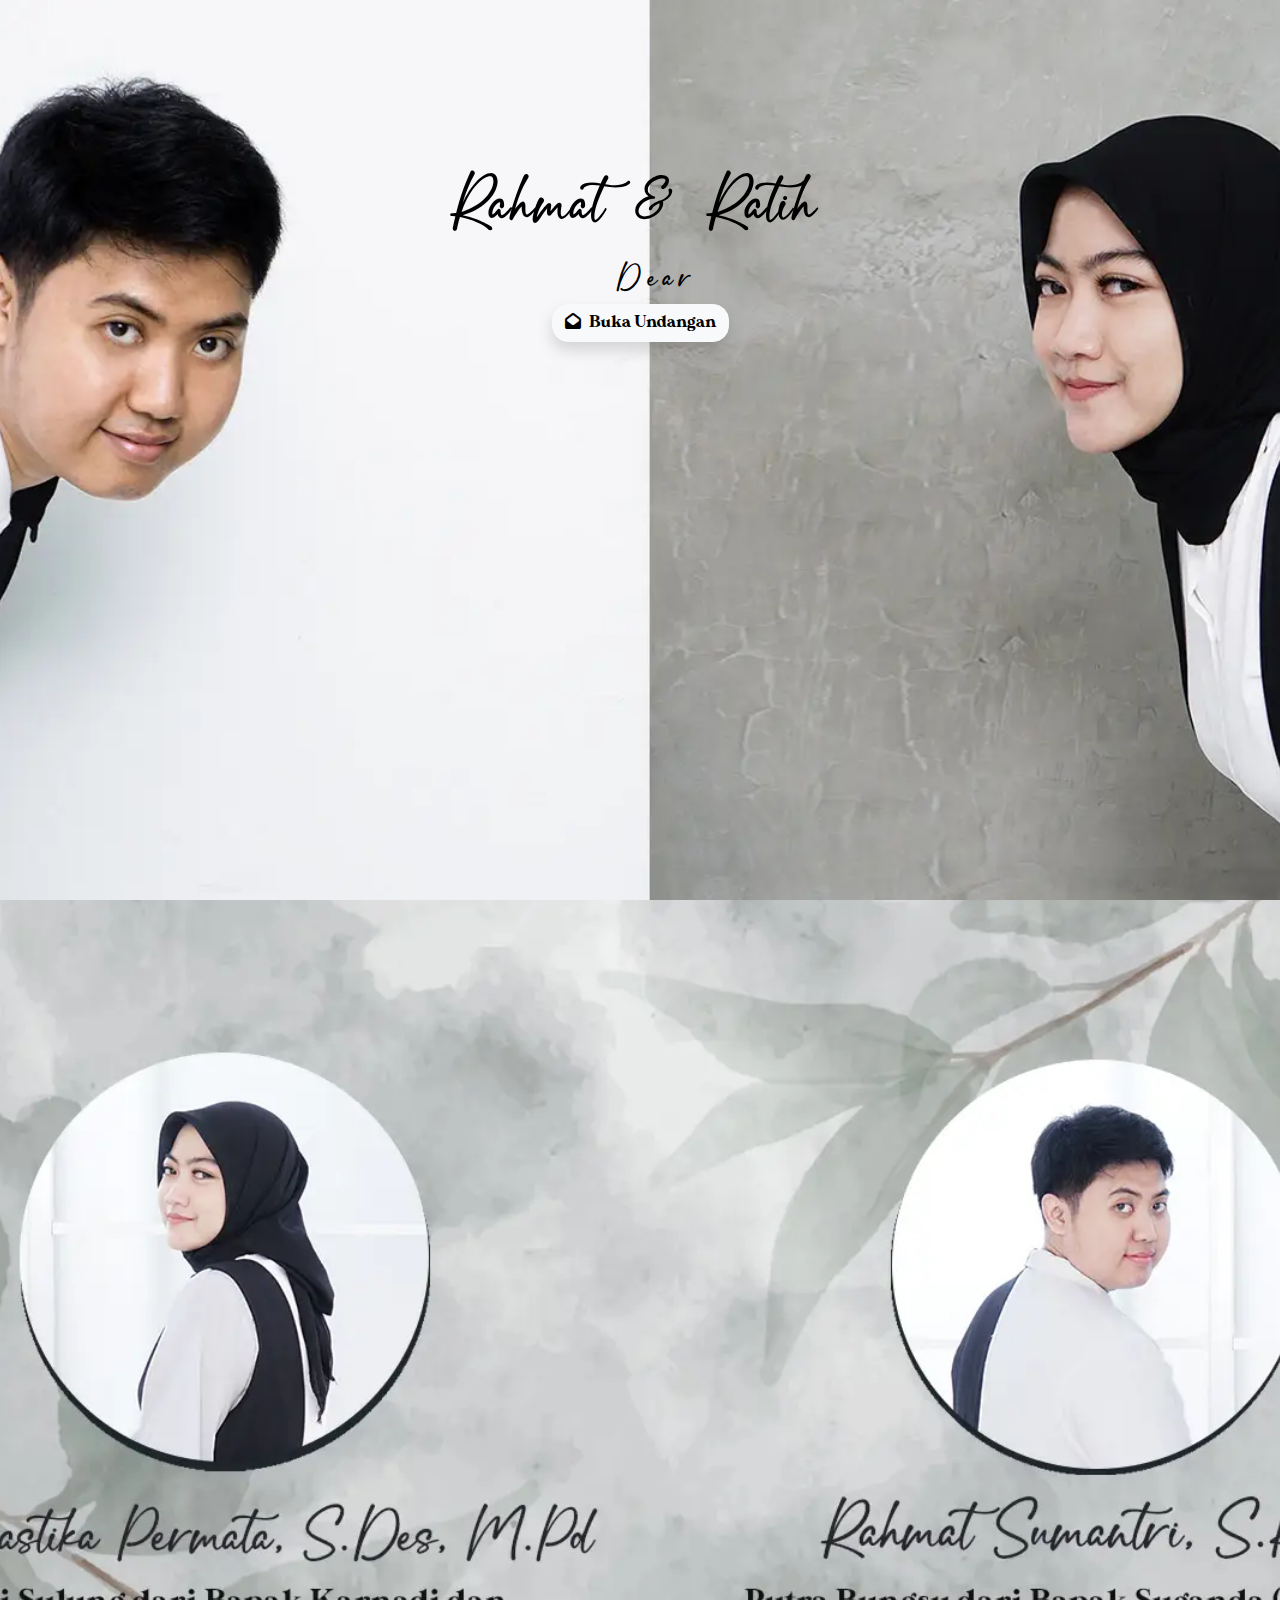
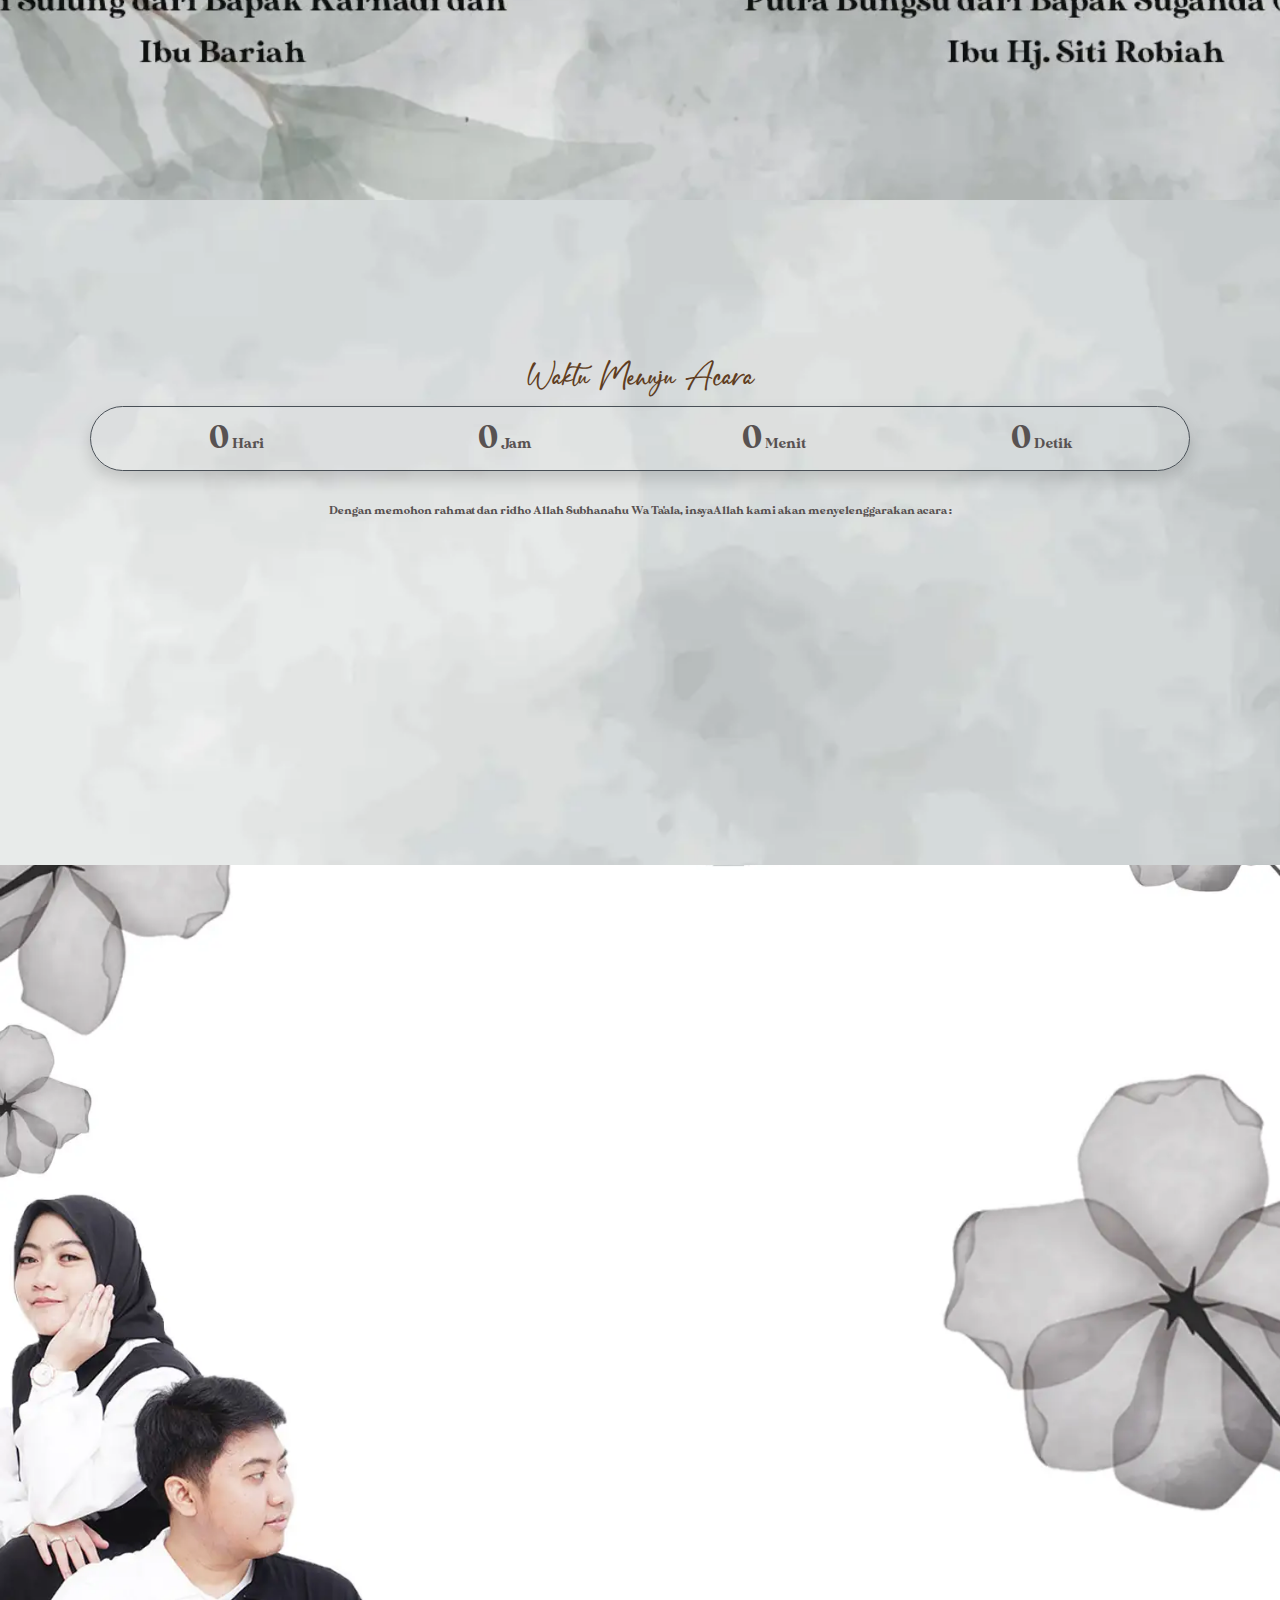
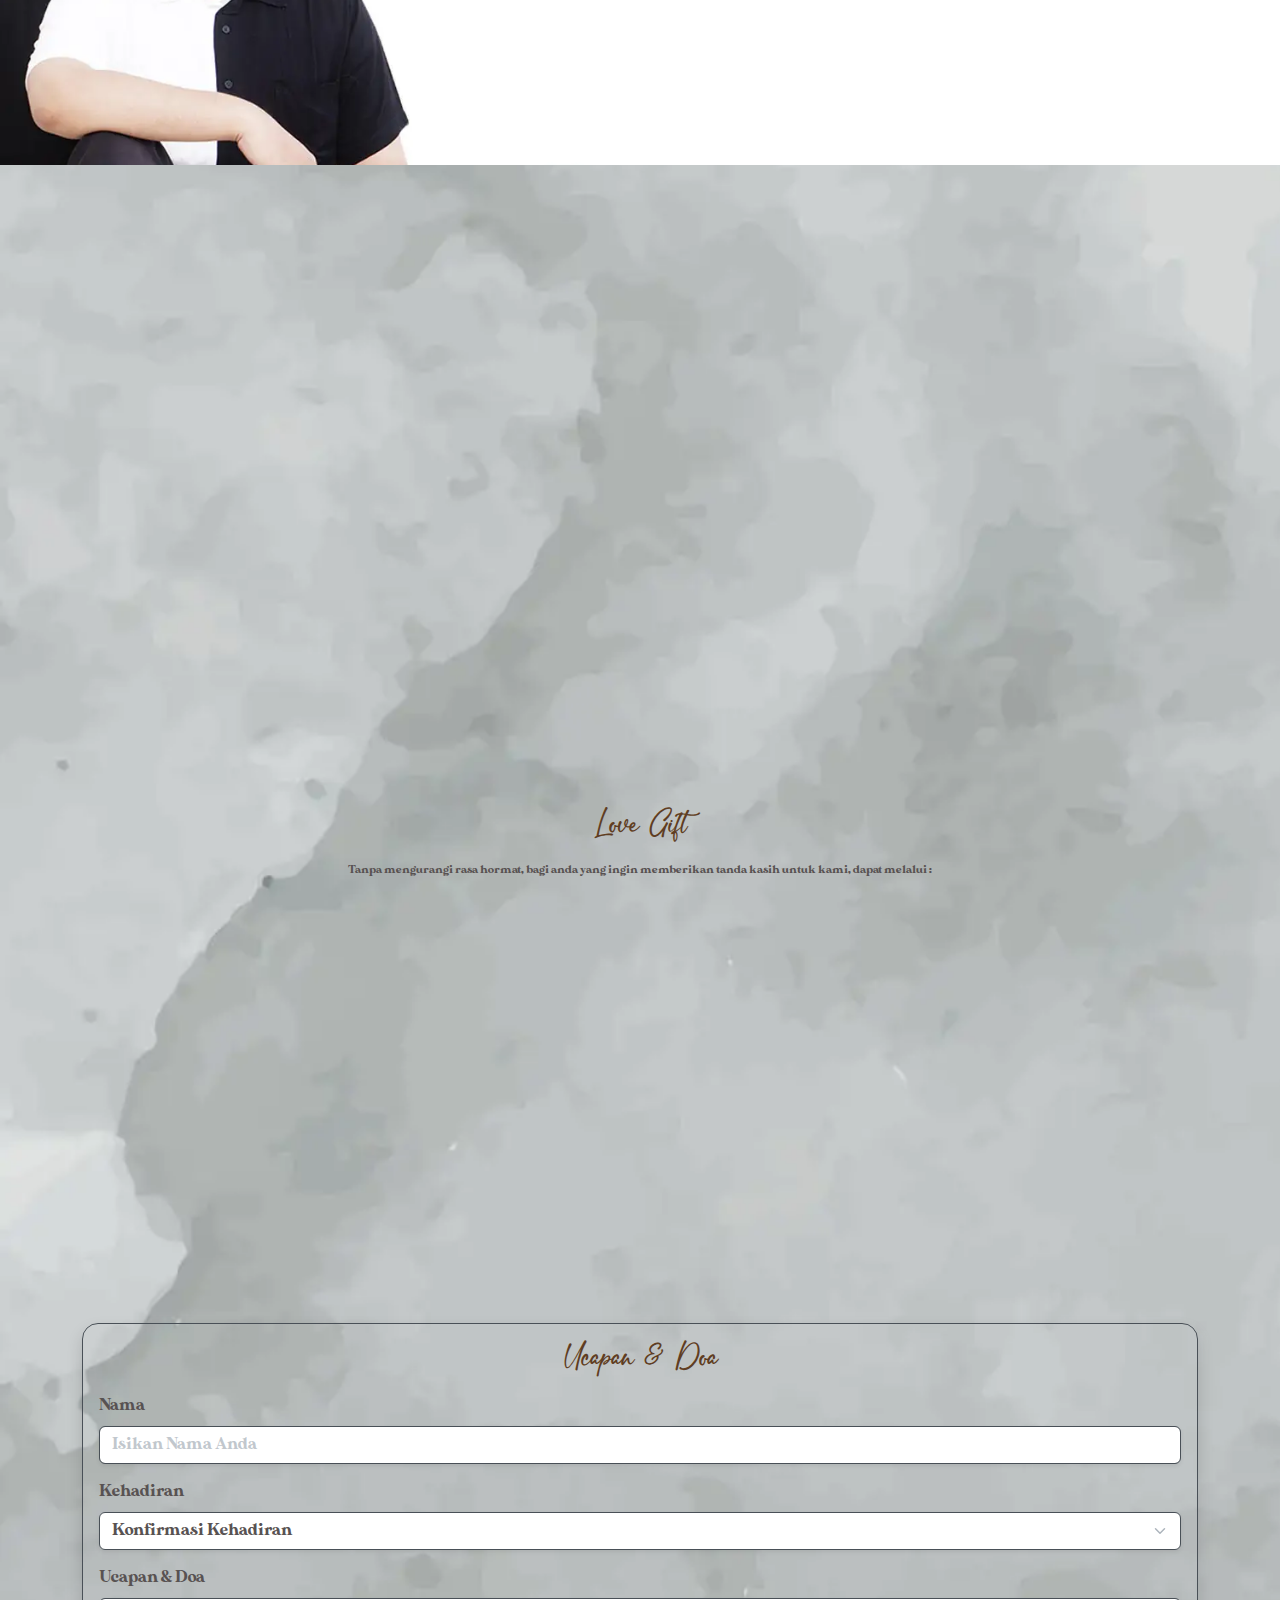
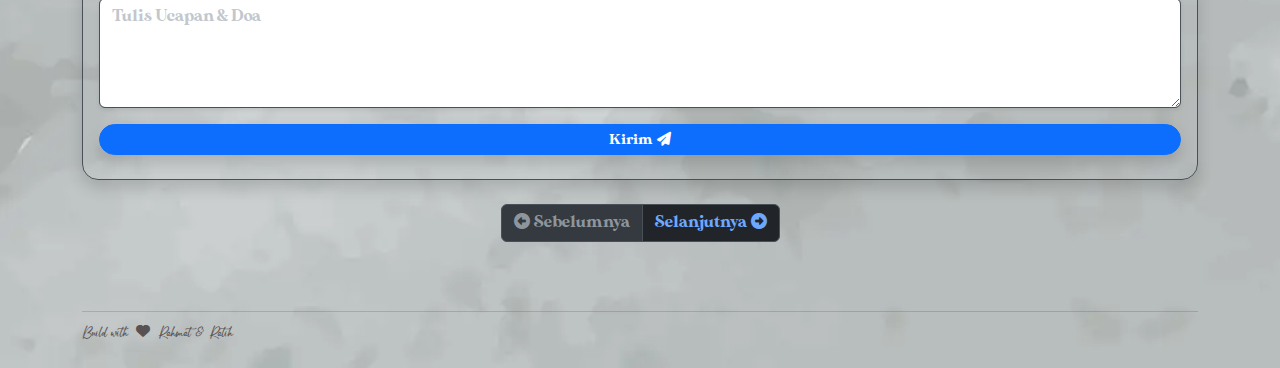
==== index.html @ 0ca4de53 "update" ====
<!doctype html>
<html lang="en" data-bs-theme="dark">

<head>
    <meta charset="utf-8">
    <meta name="viewport" content="width=device-width, initial-scale=1">
    <title>The Weeding Of Rahmat & Ratih</title>
    <meta name="title" content="The Weeding Of Rahmat & Ratih">
    <meta name="description" content="The Weeding Of Rahmat & Ratih">
    <link rel="icon" type="image/webp" sizes="32x32" href="favicon.ico">
    <link rel="preconnect" href="https://api.rahmatsumantri.my.id/" crossorigin="anonymous">
    <link rel="stylesheet" href="css/normalize.min.css">
    <link rel="stylesheet" href="css/bootstrap.min.css">
    <link rel="stylesheet" href="fontawesome/css/all.min.css">
    <link rel="stylesheet" href="css/aos.min.css">
    <link rel="stylesheet" href="css/app.css">
    <link rel="stylesheet" href="css/custom.min.css">
</head>

<body data-email="rahmat@mail.com" data-password="12345678" data-url="https://api.rahmatsumantri.my.id">
    <nav class="navbar navbar-dark bg-dark navbar-expand fixed-bottom rounded-top-4 p-0" id="navbar-example2">
        <ul class="navbar-nav nav-justified w-100 align-items-center">
            <li class="nav-item">
                <a class="nav-link" href="#home">
                    <i class="fas fa-home"></i>
                    <span class="d-block" style="font-size: 0.7rem;">Home</span>
                </a>
            </li>
            <li class="nav-item">
                <a class="nav-link" href="#mempelai">
                    <i class="fa-solid fa-user-group"></i>
                    <span class="d-block" style="font-size: 0.7rem;">Mempelai</span>
                </a>
            </li>
            <li class="nav-item">
                <a class="nav-link" href="#tanggal">
                    <i class="fa-solid fa-calendar-check"></i>
                    <span class="d-block" style="font-size: 0.7rem;">Tanggal</span>
                </a>
            </li>
            <li class="nav-item">
                <a class="nav-link" href="#galeri">
                    <i class="fa-solid fa-images"></i>
                    <span class="d-block" style="font-size: 0.7rem;">Galeri</span>
                </a>
            </li>
            <li class="nav-item">
                <a class="nav-link" href="#ucapan">
                    <i class="fa-solid fa-comments"></i>
                    <span class="d-block" style="font-size: 0.7rem;">Ucapan</span>
                </a>
            </li>
        </ul>
    </nav>

    <main class="scrollspy-example text-light" data-bs-spy="scroll" data-bs-target="#navbar-example2"
        data-bs-root-margin="0px 0px -40%" data-bs-smooth-scroll="true" tabindex="0" style="overflow-x: hidden;">

        <section class="img-bg d-mobile" id="home">
            <div class="text-end pt-4 pe-2">
                <p style="
                    font-size: .7rem;
                    color: #585252;" data-aos="fade-left" data-aos-duration="500">
                    Dengan hati yang berbahagia, kami mengundang anda<br>
                    untuk menghadiri perayaan cinta
                </p>
            </div>
            <div class="text-end pe-4 pt-3">
                <div class="text-home" data-aos="fade-left" data-aos-duration="1000">
                    Rahmat </div>
                <div class="text-home" style="color: #585252;" data-aos="fade-left" data-aos-duration="1500">
                    & </div>
                <div class="text-home" data-aos="fade-left" data-aos-duration="2000">
                    Ratih </div>
                <div style="
                font-size: 1em; 
                color: #585252; 
                margin-top: .7em;
                letter-spacing: .5em;
                font-weight: bold;" data-aos="fade-left" data-aos-duration="2500">
                    01.07.23 </div>

            </div>
        </section>

        <section class="img-bg d-web" id="home">
            <div class="text-start pt-5 ps-2">
                <p style="
                    font-size: 1em;
                    color: #585252;" data-aos="fade-right" data-aos-duration="500">
                    Dengan hati yang berbahagia, kami mengundang anda<br>
                    untuk menghadiri perayaan cinta
                </p>
            </div>
            <div class="text-start pt-5 ps-4">
                <div class="text-home" data-aos="fade-right" data-aos-duration="1000">
                    Rahmat </div>
                <div class="text-home" style="color: #585252;" data-aos="fade-right" data-aos-duration="1500">
                    & </div>
                <div class="text-home" data-aos="fade-right" data-aos-duration="2000">
                    Ratih </div>
                <div style="
                font-size: 2em; 
                color: #585252; 
                margin-top: .7em;
                letter-spacing: .5em;
                font-weight: bold;" data-aos="fade-right" data-aos-duration="2500">
                    01.07.23 </div>

            </div>
        </section>

        <section class="d-mobile img-bg" id="mempelai">
            <div class="text-center">
                <p style="
                    font-size: .7rem;
                    color: black;
                    text-align: center;
                    margin-bottom: 5em;" data-aos="fade-down" data-aos-duration="1000">
                    Tanpa mengurangi rasa hormat. Kami mengundang <br>
                    Bapak/Ibu/Saudara/i serta kerabat sekalian untuk <br>
                    menghadiri acara pernikahan kami;
                </p>

                <p data-aos="fade-right" data-aos-duration="1000">
                    <img src="assets/images/ratih.webp" class="img-mempelai"> <br>
                    <span class="text-mempelai" data-aos="fade-down" data-aos-duration="1000">
                        Ratih Swastika Permata, S.Des, M.Pd</span> <br>
                    <span style="
                font-size: .7rem;
                color: black;">Putri Sulung dari Bapak Karnadi dan Ibu Bariah</span>
                </p>
                <p data-aos="fade-left" data-aos-duration="2000">
                    <img src="assets/images/rahmat.webp" class="img-mempelai"> <br>
                    <span class="text-mempelai" data-aos="fade-down" data-aos-duration="1000">
                        Rahmat Sumantri, S.Kom</span> <br>
                    <span style="
                font-size: .7rem;
                color: black;">Putra Bungsu dari Bapak Suganda (Alm) dan Ibu Siti Robiah</span>
                </p>
        </section>

        <section class="d-web img-bg" id="mempelai"></section>

        <div class="container">
            <div class="text-center text-arrum py-4">
                <p data-aos="fade-up" data-aos-duration="1500">
                    Dan di antara tanda-tanda (kebesaran)-Nya ialah Dia menciptakan pasangan-pasangan untukmu dari
                    jenismu sendiri, agar kamu cenderung dan merasa tenteram kepadanya, dan Dia menjadikan di antaramu
                    rasa kasih dan sayang. Sungguh, pada yang demikian itu benar-benar terdapat tanda-tanda
                    (kebesaran Allah) bagi kaum yang berpikir.
                </p>
                <span class="mb-0" data-aos="fade-up"><strong>QS. Ar-Rum Ayat 21</strong></span>
            </div>
        </div>

        <section id="tanggal">
            <div class="container">
                <div class="text-center">
                    <h1 style="font-size: 2em; font-family:'SweetRomance'; color: #5f3d22;">Waktu Menuju Acara</h1>
                    <div class="border rounded-pill shadow py-2 px-4 mx-2 mb-4">
                        <div class="row justify-content-center" data-waktu="2023-07-01 00:00:00" id="tampilan-waktu">
                            <div class="col-3 p-1">
                                <h2 class="d-inline m-0 p-0" id="hari">0</h2><small
                                    class="ms-1 me-0 my-0 p-0 d-inline">Hari</small>
                            </div>
                            <div class="col-3 p-1">
                                <h2 class="d-inline m-0 p-0" id="jam">0</h2><small
                                    class="ms-1 me-0 my-0 p-0 d-inline">Jam</small>
                            </div>
                            <div class="col-3 p-1">
                                <h2 class="d-inline m-0 p-0" id="menit">0</h2><small
                                    class="ms-1 me-0 my-0 p-0 d-inline">Menit</small>
                            </div>
                            <div class="col-3 p-1">
                                <h2 class="d-inline m-0 p-0" id="detik">0</h2><small
                                    class="ms-1 me-0 my-0 p-0 d-inline">Detik</small>
                            </div>
                        </div>
                    </div>

                    <p style="font-size: .7em;" class="mt-4 py-2">
                        Dengan memohon rahmat dan ridho Allah Subhanahu Wa Ta'ala, insyaAllah kami akan menyelenggarakan
                        acara :
                    </p>

                    <div class="overflow-x-hidden">
                        <div class="py-2" data-aos="fade-left" data-aos-duration="1500">
                            <h1 style="font-size: 2em; font-family:'SweetRomance'; color: #5f3d22;">Akad</h1>
                            <p>Pukul 09.00 WIB - Selesai</p>
                        </div>

                        <div class="py-2" data-aos="fade-right" data-aos-duration="1500">
                            <h1 style="font-size: 2em; font-family:'SweetRomance'; color: #5f3d22;">Resepsi</h1>
                            <p>Pukul 11.00 WIB - Selesai</p>
                        </div>
                    </div>

                    <div class="py-2" data-aos="fade-up" data-aos-duration="1500">
                        <a href="https://goo.gl/maps/52Y4V2k4xt5g5USMA" target="_blank"
                            class="btn btn-outline-dark btn-sm rounded-pill shadow-sm mb-2 px-3"
                            style="color: #585252;">
                            <i class="fa-solid fa-map-location-dot me-2"></i>Lihat Google Maps
                        </a>
                        <p class="mb-0 mt-1 mx-1 pb-4" style="font-size: 0.7em;">
                            <strong> SDN LOJI 2 KOTA BOGOR </strong> <br>
                            Belakang komplek IPB, Jl. Meranti No.137, RT.04/RW.08, Loji, Kec. Bogor Barat, Jawa Barat
                            16117
                        </p>
                    </div>
                </div>
            </div>
        </section>

        <section class="d-web img-bg" id="love-story">
            <div class="text-center pt-2">
                <p data-aos="fade-up" data-aos-duration="500" style="font-family: 'SweetRomance';
                color: #5f3d22;
                font-size: 2em;">
                    Love Story
                </p>
            </div>
            <div class="text-center pt-2">
                <p data-aos="fade-up" data-aos-duration="500" style="
                color: black;
                font-size: 1em;
                text-decoration: underline;
                margin-bottom: 0px;">
                    AWAL BERTEMU - AKHIR 2020
                </p>
                <p data-aos="fade-up" data-aos-duration="500" style="
                color: #585252;
                font-size: 1em;
                margin-bottom: 0px;">
                    Dipertemukan pada project yang sama, <br> membawa kami saling mengenal satu sama lain
                </p>
                <img src="assets/images/panah-cinta.webp" width="50px" data-aos="fade-up" data-aos-duration="750">
            </div>
            <div class="text-center pt-2">
                <p data-aos="fade-up" data-aos-duration="1000" style="
                color: black;
                font-size: 1em;
                text-decoration: underline;
                margin-bottom: 0px;">
                    LAMARAN - MARET 2023
                </p>
                <p data-aos="fade-up" data-aos-duration="1000" style="
                color: #585252;
                font-size: 1em;
                margin-bottom: 0px;">
                Rahmat menyatakan keseriusan <br> dan meminta restu kepada kedua <br> orang tua ratih
                </p>
                <img src="assets/images/panah-cinta.webp" width="50px" data-aos="fade-up" data-aos-duration="1250">
            </div>
            <div class="text-center pt-3">
                <p data-aos="fade-up" data-aos-duration="1500" style="
                color: black;
                font-size: 1em;
                text-decoration: underline;
                margin-bottom: 0px;">
                    MENIKAH - JULI 2023
                </p>
                <p data-aos="fade-up" data-aos-duration="1500" style="
                color: #585252;
                font-size: 1em;
                margin-bottom: 0px;">
                    kami memantapkan hati untuk <br> berkomitmen dan memiliki tujuan <br> hidup bersama
                </p>
            </div>
        </section>

        <section class="d-mobile img-bg" id="love-story">
            <div class="text-center" style="margin-top: 5em;">
                <p data-aos="fade-up" data-aos-duration="500" style="font-family: 'SweetRomance';
                color: #5f3d22;
                font-size: 2em;">
                    Love Story
                </p>
            </div>
            <div class="text-center">
                <p data-aos="fade-up" data-aos-duration="500" style="
                color: black;
                font-size: .7em;
                text-decoration: underline;
                margin-bottom: .3em;">
                    AWAL BERTEMU - AKHIR 2020
                </p>
                <p data-aos="fade-up" data-aos-duration="500" style="
                color: #585252;
                font-size: .7em;
                margin-bottom: .3em;">
                    Dipertemukan pada project yang sama, <br> membawa kami saling mengenal satu sama lain
                </p>
                <img src="assets/images/panah-cinta.webp" width="25px" data-aos="fade-up" data-aos-duration="750">
            </div>
            <div class="text-center">
                <p data-aos="fade-up" data-aos-duration="1000" style="
                color: black;
                font-size: .7em;
                text-decoration: underline;
                margin-bottom: .3em;">
                    LAMARAN - MARET 2023
                </p>
                <p data-aos="fade-up" data-aos-duration="1000" style="
                color: #585252;
                font-size: .7em;
                margin-bottom: .3em;">
                Rahmat menyatakan keseriusan <br> dan meminta restu kepada kedua <br> orang tua ratih
                </p>
                <img src="assets/images/panah-cinta.webp" width="25px" data-aos="fade-up" data-aos-duration="1250">
            </div>
            <div class="text-center">
                <p data-aos="fade-up" data-aos-duration="1500" style="
                color: black;
                font-size: .7em;
                text-decoration: underline;
                margin-bottom: .3em;">
                    MENIKAH - JULI 2023
                </p>
                <p data-aos="fade-up" data-aos-duration="1500" style="
                color: #585252;
                font-size: .7em;
                margin-bottom: .3em;">
                    kami memantapkan hati untuk <br> berkomitmen dan memiliki tujuan <br> hidup bersama
                </p>
            </div>
        </section>

        <section id="galeri">
            <div class="container pb-2">
                <div class="card-body p-3">
                    <h1 class="text-center py-3" data-aos="fade-down" data-aos-duration="1500"
                        style="font-size: 2em; font-family: 'SweetRomance'; color: #5f3d22;">Galeri</h1>

                    <div id="carouselExampleIndicators" data-aos="fade-up" data-aos-duration="1500"
                        class="carousel slide img-galery" data-bs-ride="carousel"
                        style="margin-left: auto; margin-right: auto;">
                        <div class="carousel-indicators">
                            <button type="button" data-bs-target="#carouselExampleIndicators" data-bs-slide-to="0"
                                class="active" aria-current="true" aria-label="Slide 1"></button>
                            <button type="button" data-bs-target="#carouselExampleIndicators" data-bs-slide-to="1"
                                aria-label="Slide 2"></button>
                            <button type="button" data-bs-target="#carouselExampleIndicators" data-bs-slide-to="2"
                                aria-label="Slide 3"></button>
                        </div>

                        <div class="carousel-inner rounded-4">
                            <div class="carousel-item active">
                                <img src="assets/images/galeri/1.webp" class="d-block img-galery">
                            </div>
                            <div class="carousel-item">
                                <img src="assets/images/galeri/2.webp" class="d-block img-galery">
                            </div>
                            <div class="carousel-item">
                                <img src="assets/images/galeri/3.webp" class="d-block img-galery">
                            </div>
                        </div>

                        <button class="carousel-control-prev" type="button" data-bs-target="#carouselExampleIndicators"
                            data-bs-slide="prev">
                            <span class="carousel-control-prev-icon" aria-hidden="true"></span>
                            <span class="visually-hidden">Previous</span>
                        </button>
                        <button class="carousel-control-next" type="button" data-bs-target="#carouselExampleIndicators"
                            data-bs-slide="next">
                            <span class="carousel-control-next-icon" aria-hidden="true"></span>
                            <span class="visually-hidden">Next</span>
                        </button>

                    </div>
                </div>
            </div>
        </section>

        <div class="container">
            <div class="py-4">
                <div class="text-center">
                    <h1 class="font-estetik mt-0 mb-3"
                        style="font-size: 2em; font-family: 'SweetRomance' !important; color: #5f3d22 !important;">Love
                        Gift</h1>
                    <p class="mb-1" style="font-size: .7em; color: #585252;">
                        Tanpa mengurangi rasa hormat, bagi anda yang ingin memberikan tanda kasih untuk kami,
                        dapat melalui :
                    </p>

                    <div class="overflow-x-hidden">
                        <div class="row justify-content-center">
                            <div class="col-12 card-body p-3 m-3" style="max-width: 25rem;" data-aos="fade-down"
                                data-aos-duration="1500">
                                <img src="assets/images/qr.webp" class="img-fluid rounded" width="300" alt="qr">
                                <p class="card-text bg-white mt-4 rounded-4">
                                    <img src="assets/images/qr2.webp" class="img-fluid rounded" width="400" alt="bni">
                                </p>
                            </div>
                        </div>
                    </div>
                </div>
            </div>
        </div>

        <section id="ucapan">
            <div class="container">
                <div class="card-body border rounded-4 shadow p-3">
                    <h1 class="font-estetik text-center mb-3"
                        style="font-size: 2em; font-family: 'SweetRomance' !important; color: #5f3d22 !important;">
                        Ucapan & Doa</h1>
                    <input type="hidden" id="idbalasan">
                    <div class="mb-1" id="balasan"></div>
                    <div class="mb-3">
                        <label for="formnama" class="form-label">Nama</label>
                        <input type="text" class="form-control shadow-sm" id="formnama" placeholder="Isikan Nama Anda">
                    </div>
                    <div class="mb-3">
                        <label for="hadiran" class="form-label" id="labelhadir">Kehadiran</label>
                        <select class="form-select shadow-sm" aria-label="selectkehadiran" id="hadiran">
                            <option value="0" selected>Konfirmasi Kehadiran</option>
                            <option value="1">Hadir</option>
                            <option value="2">Berhalangan</option>
                        </select>
                    </div>
                    <div class="mb-3">
                        <label for="formpesan" class="form-label">Ucapan & Doa</label>
                        <textarea class="form-control shadow-sm" id="formpesan" rows="4"
                            placeholder="Tulis Ucapan & Doa"></textarea>
                    </div>
                    <div class="d-flex">
                        <button class="flex-fill btn btn-danger btn-sm rounded-4 shadow m-1" style="display: none;"
                            onclick="resetForm()" id="batal">
                            Batal<i class="fa-solid fa-xmark ms-1"></i>
                        </button>
                        <button class="flex-fill btn btn-primary btn-sm rounded-4 shadow m-1" style="display: none;"
                            onclick="kirimBalasan()" id="kirimbalasan">
                            Kirim<i class="fa-solid fa-paper-plane ms-1"></i>
                        </button>
                    </div>
                    <div class="d-grid mb-2">
                        <button class="btn btn-primary btn-sm rounded-4 shadow" onclick="kirim()" id="kirim">
                            Kirim<i class="fa-solid fa-paper-plane ms-1"></i>
                        </button>
                    </div>
                </div>

                <div class="rounded-4 mt-4 mb-2" style="color: #585252;">
                    <div id="daftarucapan"></div>
                </div>

                <nav class="d-flex justify-content-center" style="color: #585252;">
                    <ul class="pagination mb-0">
                        <li class="page-item disabled" id="previous">
                            <button class="page-link" onclick="pagination.previous(this)" aria-label="Previous">
                                <i class="fa-solid fa-circle-left me-1"></i>Sebelumnya
                            </button>
                        </li>
                        <li class="page-item" id="next">
                            <button class="page-link" onclick="pagination.next(this)" aria-label="Next">
                                Selanjutnya<i class="fa-solid fa-circle-right ms-1"></i>
                            </button>
                        </li>
                    </ul>
                </nav>
            </div>
        </section>

        <div id="penutup">
            <div class="container py-4" style="color: #585252;">
                <div class="text-center">
                    <p style="font-size: .7em;" class="pt-2 pb-1 px-2" data-aos="fade-up" data-aos-duration="1500">
                        Merupakan suatu kehormatan dan kebahagiaan bagi kami apabila, Bapak / Ibu / Saudara / i.
                        berkenan hadir untuk memberikan do'a restunya kami ucapkan terimakasih.
                    </p>

                    <hr class="mt-3 mb-2">
                    <div class="row align-items-center justify-content-between flex-column flex-sm-row">
                        <div class="col-auto">
                            <small style="color: #585252; font-family: 'SweetRomance';">
                                Build with <i class="fa-solid fa-heart mx-1"></i> Rahmat & Ratih
                            </small>
                        </div>
                    </div>
                </div>
            </div>
        </div>
    </main>

    <button type="button" id="tombol-musik" style="display: none;" class="btn btn-light btn-sm rounded-circle btn-music"
        onclick="play(this)" data-status="true" data-url="assets/music/sound.mp3">
        <i class="fa-solid fa-circle-pause"></i>
    </button>

    <div class="loading" id="loading"></div>

    <div class="modal fade" id="exampleModal" tabindex="-1" aria-hidden="true">
        <div class="modal-dialog modal-dialog-centered modal-fullscreen m-0">
            <div class="modal-content modal-cover p-0">
                <div style="height: 100vh !important;">
                    <div class="text-center" style="margin-top: 10em;">
                        <span class="text-cover">Rahmat</span>
                        <span class="text-cover px-4">&</span>
                        <span class="text-cover me-3">Ratih</span>
                    </div>
                    <div class="text-center">
                        <span class="text-dear">Dear</span>
                    </div>
                    <div class="text-center" style="margin-top: -1em;">
                        <div id="namatamu"></div>
                        <button type="button" class="btn btn-light shadow rounded-4 mt-3" data-bs-toggle="modal"
                            data-bs-target="#exampleModal" onclick="buka()">
                            <i class="fa-solid fa-envelope-open me-2"></i>Buka Undangan
                        </button>
                    </div>
                </div>
            </div>
        </div>
    </div>

    <script src="js/bootstrap.bundle.min.js"></script>
    <script src="js/aos.min.js"></script>
    <script src="js/app.js"></script>
</body>

</html>
---- css/app.css ----
*::-webkit-scrollbar {
    width: 0.875rem;
}

*::-webkit-scrollbar-button {
    display: none;
}

*::-webkit-scrollbar-track {
    background-color: transparent;
}

*::-webkit-scrollbar-thumb {
    border-radius: 0.5rem;
    border: 0.25rem solid transparent;
    background-clip: content-box;
    background-color: #bbbbbb;
}

*::-webkit-scrollbar-thumb:hover {
    background-color: #aaaaaa;
}

html {
    scroll-behavior: smooth;
}

body {
    overflow: overlay;
    font-family: 'Josefin Sans', sans-serif;
    padding: 0 !important;
}

.font-estetik {
    font-family: 'Sacramento', cursive !important;
    color: #ffffff !important;
}

.cropper {
    width: 14rem;
    height: 14rem;
    position: relative;
    overflow: hidden;
    border-radius: 50%;
}

.cropper>img {
    display: inline;
    margin: 0 auto;
    height: auto;
    width: 100%;
}

.btn-music {
    position: fixed;
    bottom: 9vh;
    right: 2vh;
    z-index: 1055;
}

.loading {
    position: fixed;
    top: 0;
    left: 0;
    width: 100%;
    height: 100%;
    background-color: #212529;
    z-index: 1055 !important;
}

.card-body {
    overflow-wrap: break-word !important;
}
---- css/custom.min.css ----
#tanggal,.form-label,body{color:#585252}.img-bg,.modal-cover{background-position:center;background-repeat:no-repeat}.img-bg,.modal-cover,body{background-repeat:no-repeat}#love-story,.img-bg{background-size:cover;overflow-x:hidden}@font-face{font-family:sunflower;src:url('../assets/font/sunflower.otf')}@font-face{font-family:SweetRomance;src:url('../assets/font/SweetRomance.otf')}body{font-family:sunflower;background-image:url('../assets/images/bg-mobile.webp');background-size:cover}.modal-cover{background-image:url('../assets/images/cover-web.webp');background-size:cover}.form-control,.form-select{background-color:#fff;color:#585252}.text-cover,.text-dear{color:#000;font-family:SweetRomance}.form-control:focus,.form-select:focus{background-color:#fff;color:#5f3d22}.text-cover{font-size:4em;letter-spacing:1px}.text-dear{font-size:2em;letter-spacing:.2em;margin-left:1em}#namatamu .text-dark{margin-top:.5em;font-family:SweetRomance;font-size:4em!important}#home{background-image:url('../assets/images/home-web.webp')}.img-bg{height:100vh}.d-mobile{display:none}.d-web{display:block}.text-home{font-size:5rem;color:#5f3d22;line-height:1.2em;font-family:SweetRomance;letter-spacing:.1em}#mempelai{background-image:url('../assets/images/mempelai-web.webp')}.text-arrum{font-size:1em;color:#585252}#love-story{background-image:url('../assets/images/love-story-web.webp')}.img-galery{width:500px}@media only screen and (max-width:767px){.img-bg,.modal-cover{background-size:cover;background-position:center;background-repeat:no-repeat}.text-home,.text-mempelai{line-height:1.2em;font-family:SweetRomance}#namatamu .text-dark,.text-home,.text-mempelai{font-family:SweetRomance}body{background-image:url('../assets/images/bg-mobile.webp')}.img-galery{width:100%}.d-web{display:none}.d-mobile,.img-mempelai{display:block}.modal-cover{background-image:url('../assets/images/cover.webp')}#namatamu .text-dark{margin-top:1em;font-size:2em!important}#home{background-image:url('../assets/images/home.webp')}#mempelai{background-image:url('../assets/images/mempelai.webp')}.text-home{font-size:3rem;color:#5f3d22;letter-spacing:.1em}.img-bg{height:100vh;overflow-x:hidden}.img-mempelai{width:200px;margin-left:auto;margin-right:auto}.text-mempelai{font-size:1.7em;color:#000}.text-arrum{font-size:.7em;color:#585252}.text-cover,.text-dear{font-family:SweetRomance;color:#000}.text-dear{font-size:1.2em;letter-spacing:.2em;margin-left:1em}#love-story{background-image:url('../assets/images/love-story.webp');background-size:contain}#penutup{margin-bottom:3em}.text-cover{font-size:3em;letter-spacing:1px;line-height:initial}}
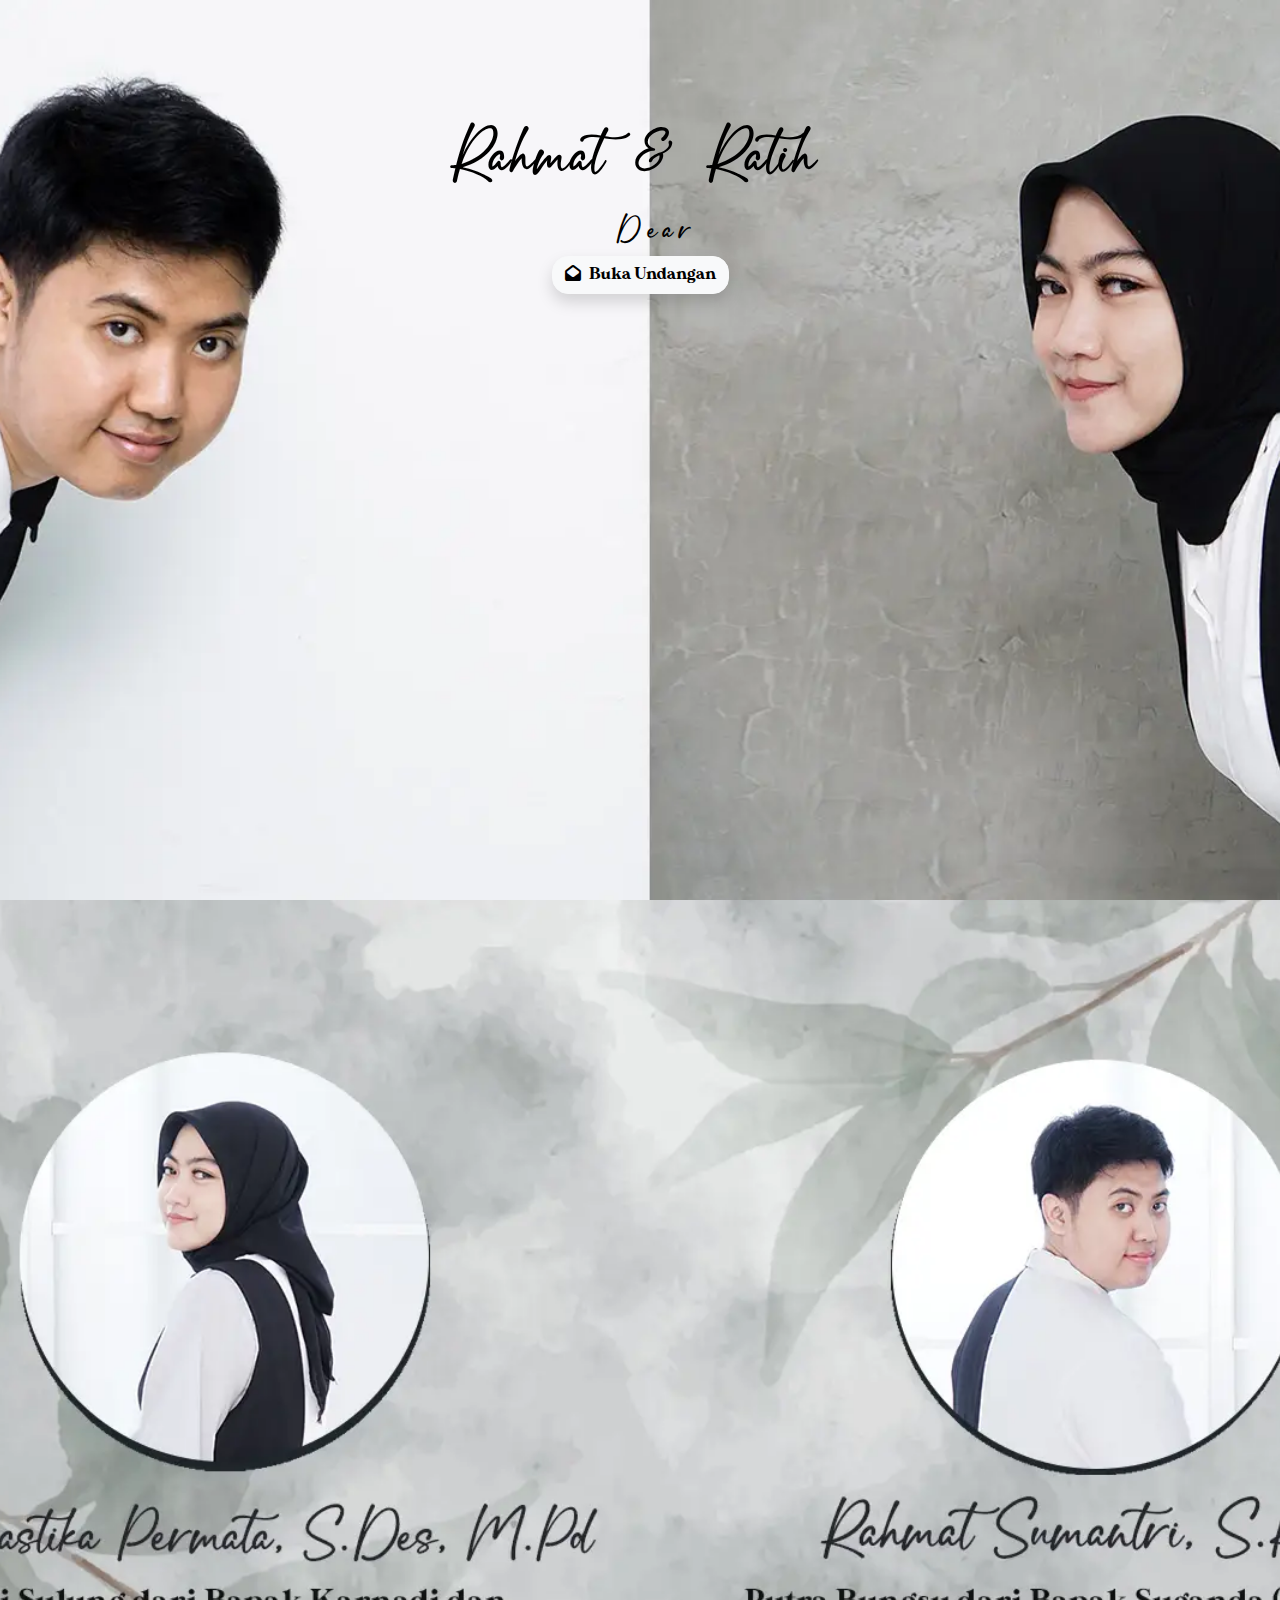
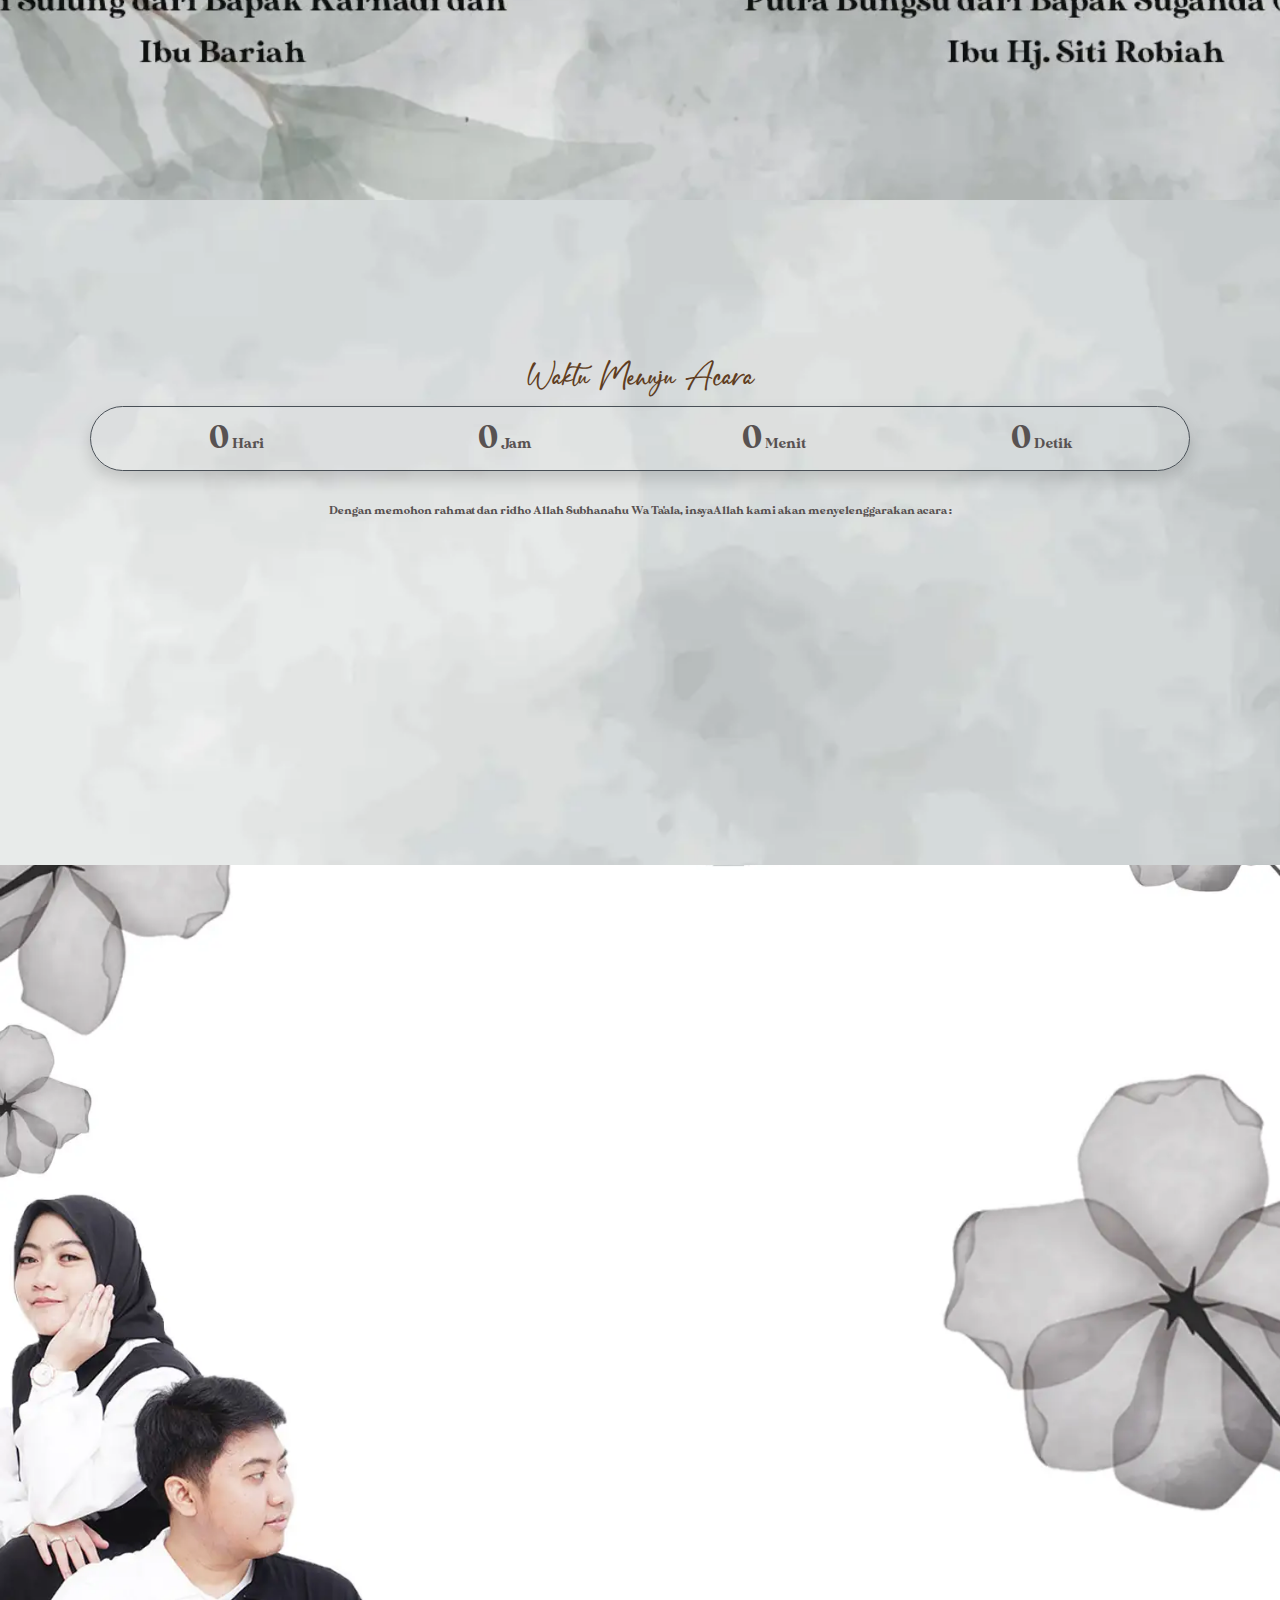
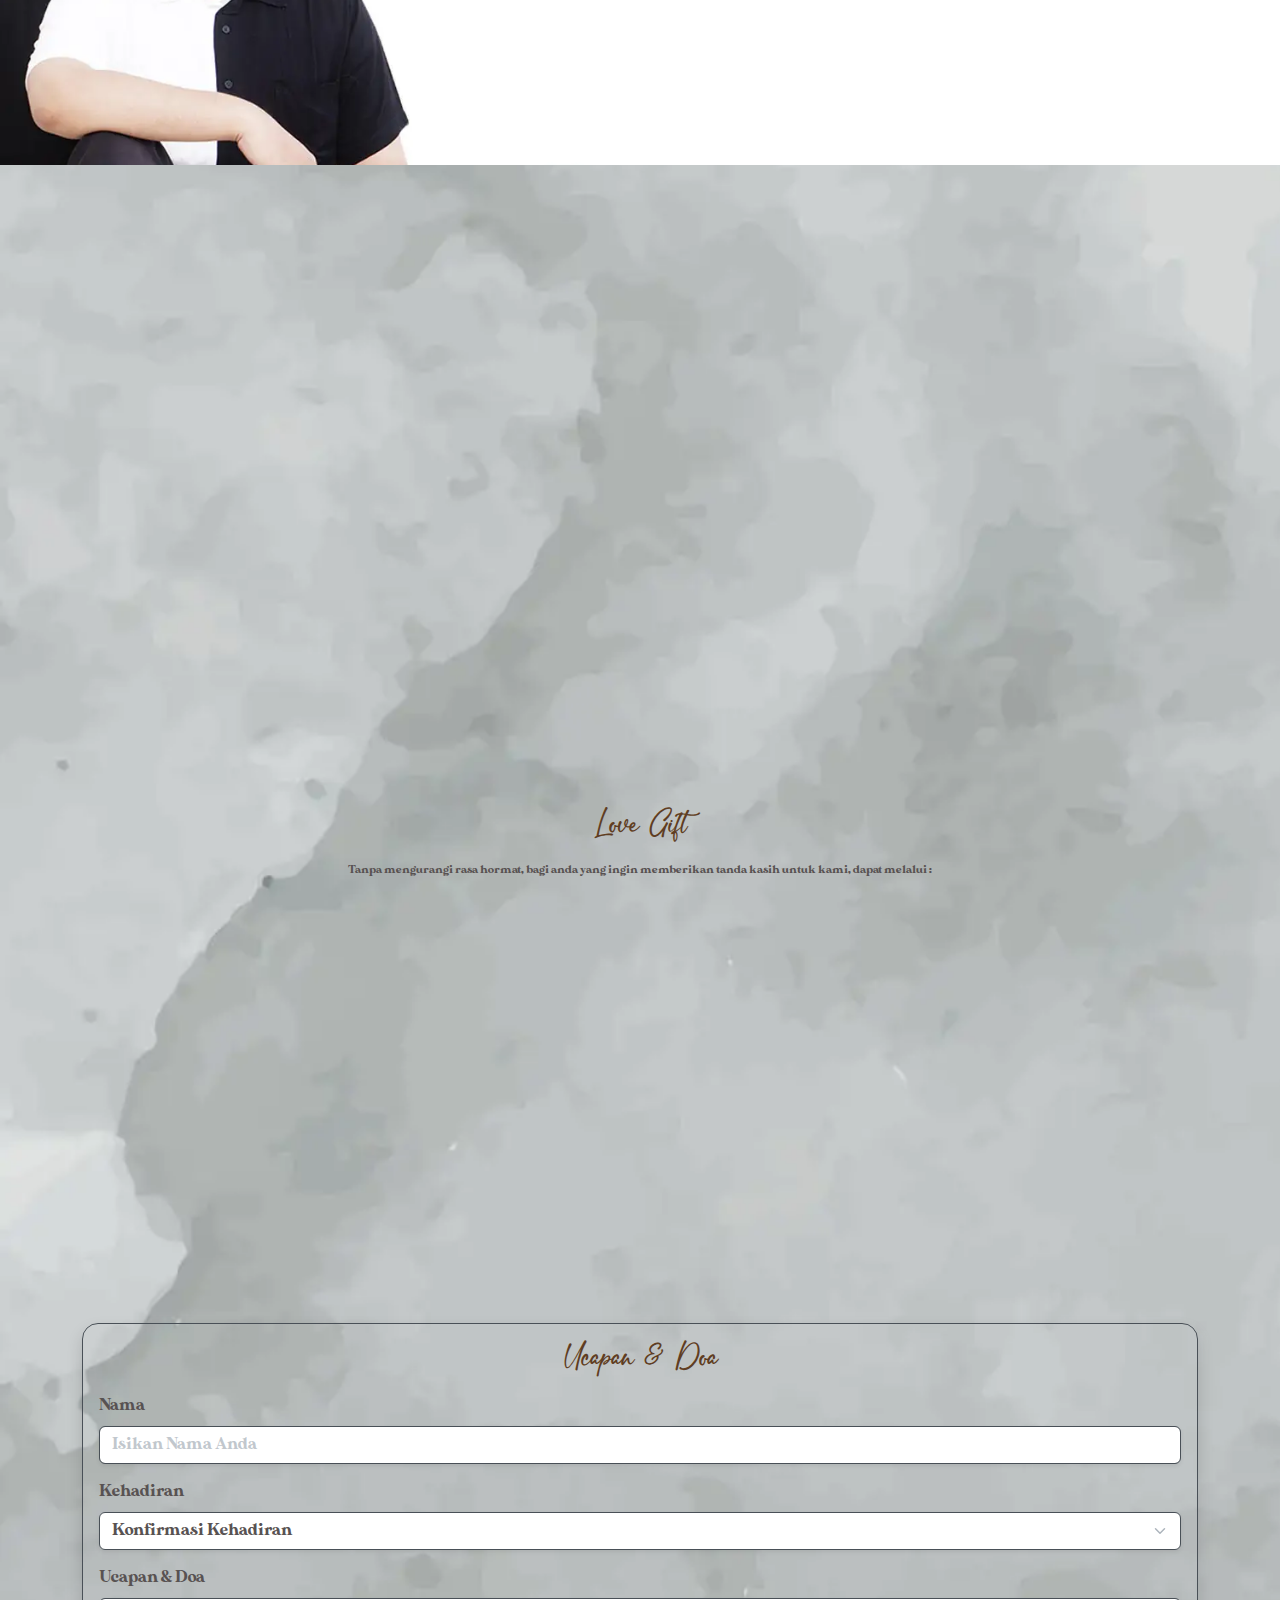
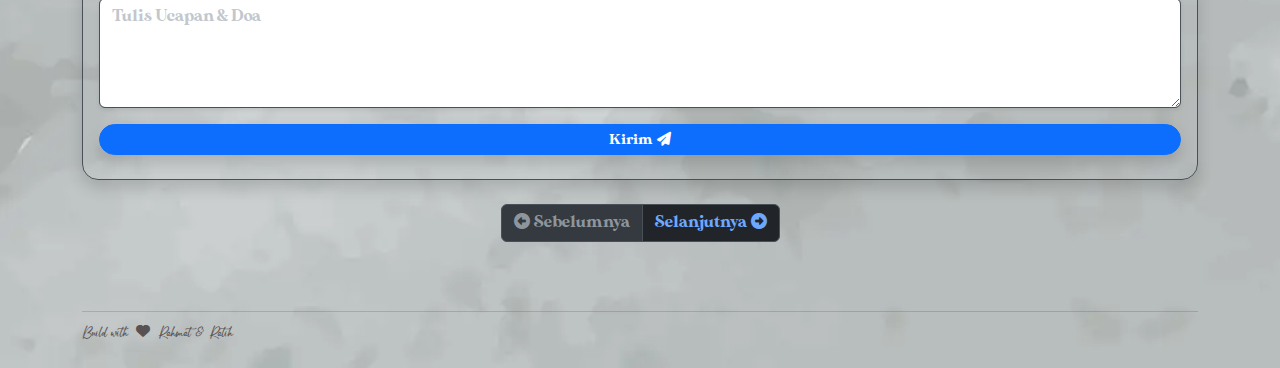
==== commit 11dc1b2b: "update" ====
--- a/index.html
+++ b/index.html
@@ -270,7 +270,7 @@
         </section>
 
         <section class="d-mobile img-bg" id="love-story">
-            <div class="text-center" style="margin-top: 5em;">
+            <div class="text-center" style="margin-top: 7em;">
                 <p data-aos="fade-up" data-aos-duration="500" style="font-family: 'SweetRomance';
                 color: #5f3d22;
                 font-size: 2em;">
@@ -493,7 +493,7 @@
         <div class="modal-dialog modal-dialog-centered modal-fullscreen m-0">
             <div class="modal-content modal-cover p-0">
                 <div style="height: 100vh !important;">
-                    <div class="text-center" style="margin-top: 10em;">
+                    <div class="text-center" style="margin-top: 7em;">
                         <span class="text-cover">Rahmat</span>
                         <span class="text-cover px-4">&</span>
                         <span class="text-cover me-3">Ratih</span>
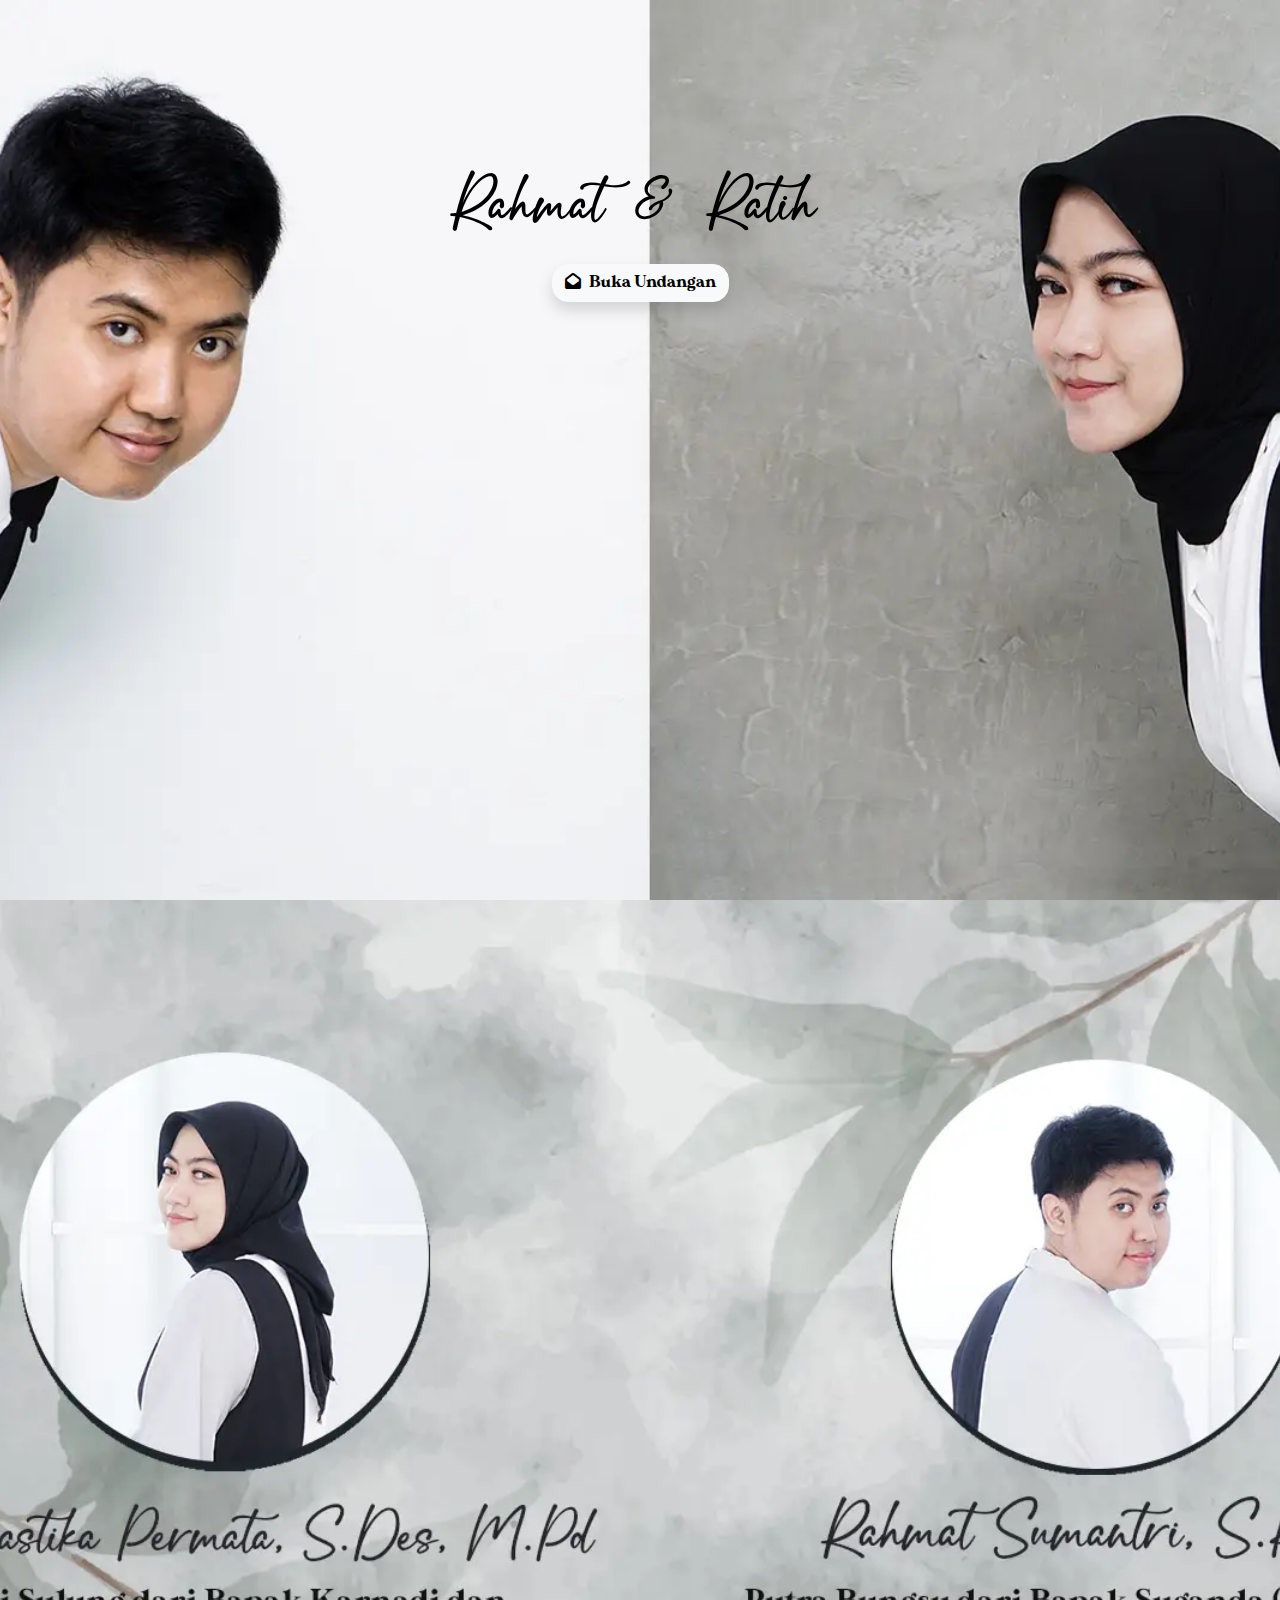
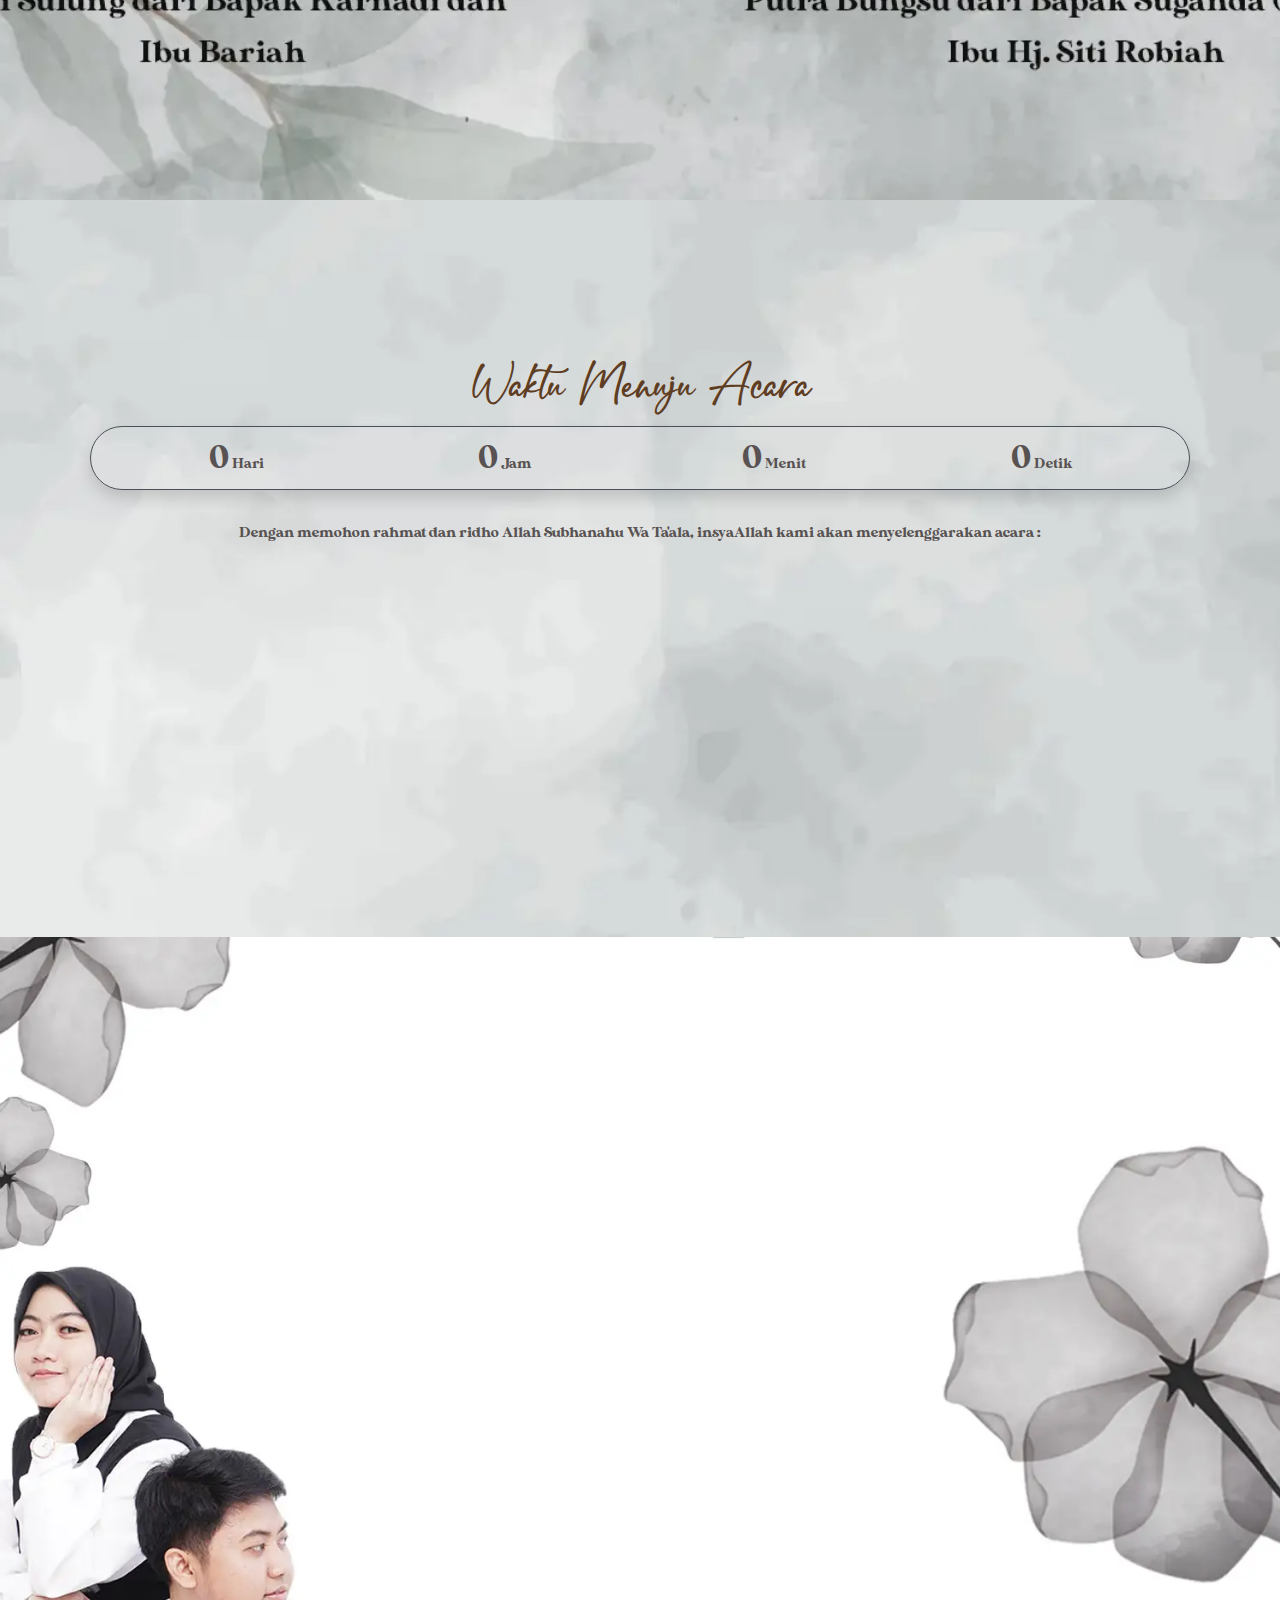
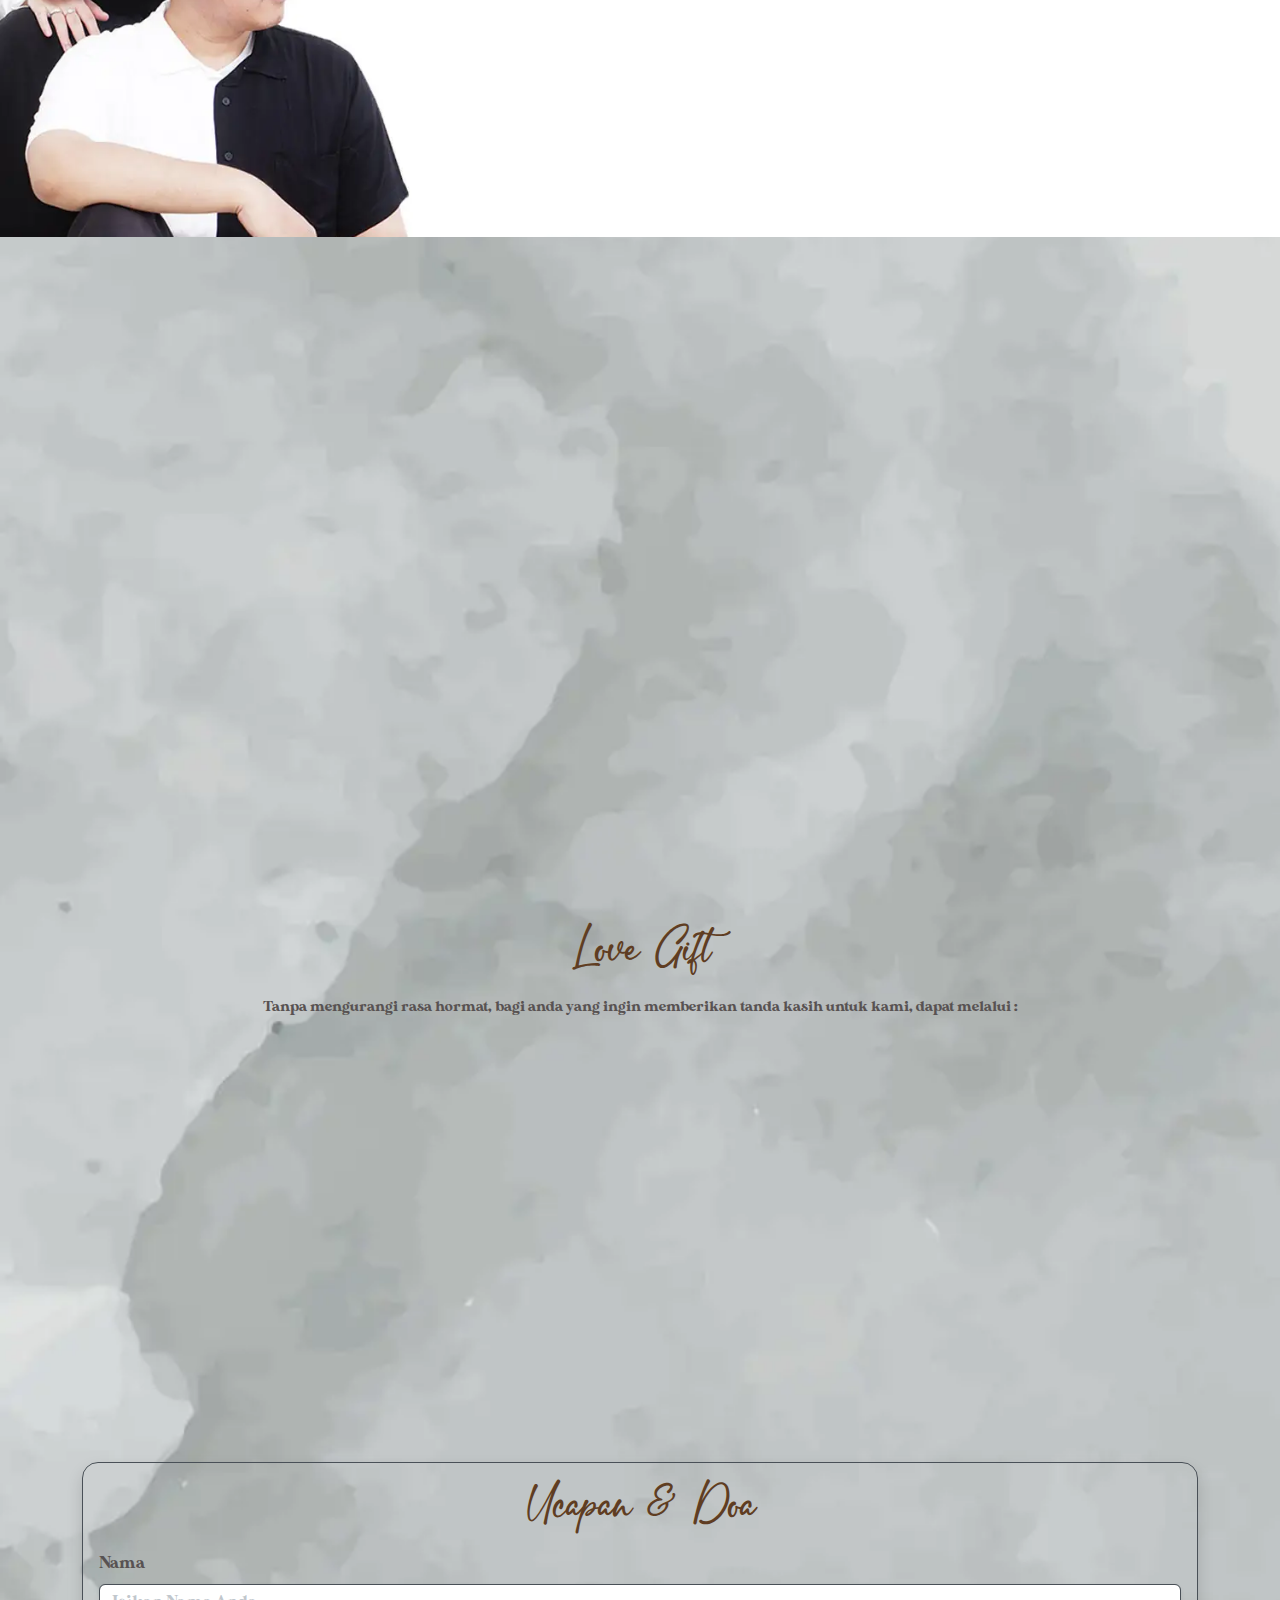
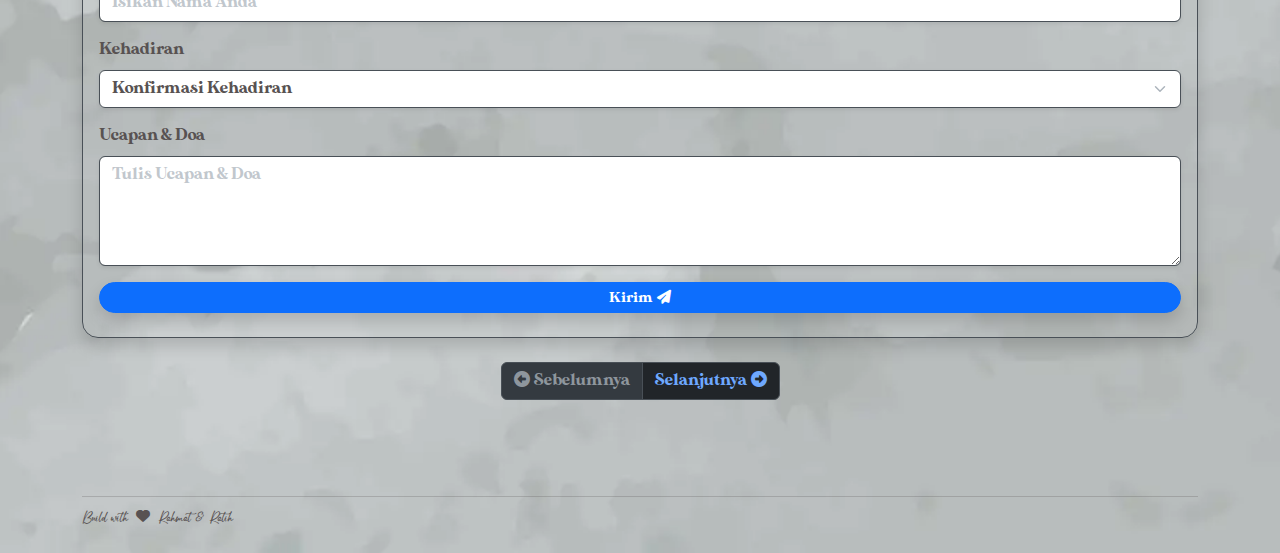
==== commit 1909d86b: "update" ====
--- a/index.html
+++ b/index.html
@@ -65,7 +65,7 @@
                     untuk menghadiri perayaan cinta
                 </p>
             </div>
-            <div class="text-end pe-4 pt-3">
+            <div class="text-end pe-4 pt-5">
                 <div class="text-home" data-aos="fade-left" data-aos-duration="1000">
                     Rahmat </div>
                 <div class="text-home" style="color: #585252;" data-aos="fade-left" data-aos-duration="1500">
@@ -113,7 +113,7 @@
         <section class="d-mobile img-bg" id="mempelai">
             <div class="text-center">
                 <p style="
-                    font-size: .7rem;
+                    font-size: .8rem;
                     color: black;
                     text-align: center;
                     margin-bottom: 5em;" data-aos="fade-down" data-aos-duration="1000">
@@ -157,7 +157,7 @@
         <section id="tanggal">
             <div class="container">
                 <div class="text-center">
-                    <h1 style="font-size: 2em; font-family:'SweetRomance'; color: #5f3d22;">Waktu Menuju Acara</h1>
+                    <h1 style="font-size: 3rem; font-family:'SweetRomance'; color: #5f3d22;">Waktu Menuju Acara</h1>
                     <div class="border rounded-pill shadow py-2 px-4 mx-2 mb-4">
                         <div class="row justify-content-center" data-waktu="2023-07-01 00:00:00" id="tampilan-waktu">
                             <div class="col-3 p-1">
@@ -179,19 +179,19 @@
                         </div>
                     </div>
 
-                    <p style="font-size: .7em;" class="mt-4 py-2">
+                    <p style="font-size: 0.9rem;" class="mt-4 py-2">
                         Dengan memohon rahmat dan ridho Allah Subhanahu Wa Ta'ala, insyaAllah kami akan menyelenggarakan
                         acara :
                     </p>
 
                     <div class="overflow-x-hidden">
                         <div class="py-2" data-aos="fade-left" data-aos-duration="1500">
-                            <h1 style="font-size: 2em; font-family:'SweetRomance'; color: #5f3d22;">Akad</h1>
+                            <h1 style="font-size: 3rem; font-family:'SweetRomance'; color: #5f3d22;">Akad</h1>
                             <p>Pukul 09.00 WIB - Selesai</p>
                         </div>
 
                         <div class="py-2" data-aos="fade-right" data-aos-duration="1500">
-                            <h1 style="font-size: 2em; font-family:'SweetRomance'; color: #5f3d22;">Resepsi</h1>
+                            <h1 style="font-size: 3rem; font-family:'SweetRomance'; color: #5f3d22;">Resepsi</h1>
                             <p>Pukul 11.00 WIB - Selesai</p>
                         </div>
                     </div>
@@ -202,7 +202,7 @@
                             style="color: #585252;">
                             <i class="fa-solid fa-map-location-dot me-2"></i>Lihat Google Maps
                         </a>
-                        <p class="mb-0 mt-1 mx-1 pb-4" style="font-size: 0.7em;">
+                        <p class="mb-0 mt-1 mx-1 pb-4" style="font-size: 0.9rem;">
                             <strong> SDN LOJI 2 KOTA BOGOR </strong> <br>
                             Belakang komplek IPB, Jl. Meranti No.137, RT.04/RW.08, Loji, Kec. Bogor Barat, Jawa Barat
                             16117
@@ -270,7 +270,7 @@
         </section>
 
         <section class="d-mobile img-bg" id="love-story">
-            <div class="text-center" style="margin-top: 7em;">
+            <div class="text-center" style="margin-top: 8em;">
                 <p data-aos="fade-up" data-aos-duration="500" style="font-family: 'SweetRomance';
                 color: #5f3d22;
                 font-size: 2em;">
@@ -291,7 +291,7 @@
                 margin-bottom: .3em;">
                     Dipertemukan pada project yang sama, <br> membawa kami saling mengenal satu sama lain
                 </p>
-                <img src="assets/images/panah-cinta.webp" width="25px" data-aos="fade-up" data-aos-duration="750">
+                <img src="assets/images/panah-cinta.webp" width="40px" data-aos="fade-up" data-aos-duration="750">
             </div>
             <div class="text-center">
                 <p data-aos="fade-up" data-aos-duration="1000" style="
@@ -307,7 +307,7 @@
                 margin-bottom: .3em;">
                 Rahmat menyatakan keseriusan <br> dan meminta restu kepada kedua <br> orang tua ratih
                 </p>
-                <img src="assets/images/panah-cinta.webp" width="25px" data-aos="fade-up" data-aos-duration="1250">
+                <img src="assets/images/panah-cinta.webp" width="40px" data-aos="fade-up" data-aos-duration="1250">
             </div>
             <div class="text-center">
                 <p data-aos="fade-up" data-aos-duration="1500" style="
@@ -327,10 +327,10 @@
         </section>
 
         <section id="galeri">
-            <div class="container pb-2">
+            <div class="container pb-2 pt-4">
                 <div class="card-body p-3">
                     <h1 class="text-center py-3" data-aos="fade-down" data-aos-duration="1500"
-                        style="font-size: 2em; font-family: 'SweetRomance'; color: #5f3d22;">Galeri</h1>
+                        style="font-size: 3rem; font-family: 'SweetRomance'; color: #5f3d22;">Galeri</h1>
 
                     <div id="carouselExampleIndicators" data-aos="fade-up" data-aos-duration="1500"
                         class="carousel slide img-galery" data-bs-ride="carousel"
@@ -376,9 +376,9 @@
             <div class="py-4">
                 <div class="text-center">
                     <h1 class="font-estetik mt-0 mb-3"
-                        style="font-size: 2em; font-family: 'SweetRomance' !important; color: #5f3d22 !important;">Love
+                        style="font-size: 3rem; font-family: 'SweetRomance' !important; color: #5f3d22 !important;">Love
                         Gift</h1>
-                    <p class="mb-1" style="font-size: .7em; color: #585252;">
+                    <p class="mb-1" style="font-size: 0.9rem; color: #585252;">
                         Tanpa mengurangi rasa hormat, bagi anda yang ingin memberikan tanda kasih untuk kami,
                         dapat melalui :
                     </p>
@@ -402,7 +402,7 @@
             <div class="container">
                 <div class="card-body border rounded-4 shadow p-3">
                     <h1 class="font-estetik text-center mb-3"
-                        style="font-size: 2em; font-family: 'SweetRomance' !important; color: #5f3d22 !important;">
+                        style="font-size: 3rem; font-family: 'SweetRomance' !important; color: #5f3d22 !important;">
                         Ucapan & Doa</h1>
                     <input type="hidden" id="idbalasan">
                     <div class="mb-1" id="balasan"></div>
@@ -464,7 +464,7 @@
         <div id="penutup">
             <div class="container py-4" style="color: #585252;">
                 <div class="text-center">
-                    <p style="font-size: .7em;" class="pt-2 pb-1 px-2" data-aos="fade-up" data-aos-duration="1500">
+                    <p style="font-size: 0.9rem;" class="pt-2 pb-1 px-2" data-aos="fade-up" data-aos-duration="1500">
                         Merupakan suatu kehormatan dan kebahagiaan bagi kami apabila, Bapak / Ibu / Saudara / i.
                         berkenan hadir untuk memberikan do'a restunya kami ucapkan terimakasih.
                     </p>
@@ -493,17 +493,14 @@
         <div class="modal-dialog modal-dialog-centered modal-fullscreen m-0">
             <div class="modal-content modal-cover p-0">
                 <div style="height: 100vh !important;">
-                    <div class="text-center" style="margin-top: 7em;">
+                    <div class="text-center" style="margin-top: 10em;">
                         <span class="text-cover">Rahmat</span>
                         <span class="text-cover px-4">&</span>
                         <span class="text-cover me-3">Ratih</span>
                     </div>
-                    <div class="text-center">
-                        <span class="text-dear">Dear</span>
-                    </div>
                     <div class="text-center" style="margin-top: -1em;">
                         <div id="namatamu"></div>
-                        <button type="button" class="btn btn-light shadow rounded-4 mt-3" data-bs-toggle="modal"
+                        <button type="button" class="btn btn-light shadow rounded-4 mt-4" data-bs-toggle="modal"
                             data-bs-target="#exampleModal" onclick="buka()">
                             <i class="fa-solid fa-envelope-open me-2"></i>Buka Undangan
                         </button>
@@ -515,7 +512,11 @@
 
     <script src="js/bootstrap.bundle.min.js"></script>
     <script src="js/aos.min.js"></script>
-    <script src="js/app.js"></script>
+    <script src="js/app.min.js"></script>
+
+    <script>
+        $('[data-aos]').parent().addClass('hideOverflowOnMobile');
+    </script>
 </body>
 
 </html>--- a/css/custom.min.css
+++ b/css/custom.min.css
@@ -1 +1,220 @@
-#tanggal,.form-label,body{color:#585252}.img-bg,.modal-cover{background-position:center;background-repeat:no-repeat}.img-bg,.modal-cover,body{background-repeat:no-repeat}#love-story,.img-bg{background-size:cover;overflow-x:hidden}@font-face{font-family:sunflower;src:url('../assets/font/sunflower.otf')}@font-face{font-family:SweetRomance;src:url('../assets/font/SweetRomance.otf')}body{font-family:sunflower;background-image:url('../assets/images/bg-mobile.webp');background-size:cover}.modal-cover{background-image:url('../assets/images/cover-web.webp');background-size:cover}.form-control,.form-select{background-color:#fff;color:#585252}.text-cover,.text-dear{color:#000;font-family:SweetRomance}.form-control:focus,.form-select:focus{background-color:#fff;color:#5f3d22}.text-cover{font-size:4em;letter-spacing:1px}.text-dear{font-size:2em;letter-spacing:.2em;margin-left:1em}#namatamu .text-dark{margin-top:.5em;font-family:SweetRomance;font-size:4em!important}#home{background-image:url('../assets/images/home-web.webp')}.img-bg{height:100vh}.d-mobile{display:none}.d-web{display:block}.text-home{font-size:5rem;color:#5f3d22;line-height:1.2em;font-family:SweetRomance;letter-spacing:.1em}#mempelai{background-image:url('../assets/images/mempelai-web.webp')}.text-arrum{font-size:1em;color:#585252}#love-story{background-image:url('../assets/images/love-story-web.webp')}.img-galery{width:500px}@media only screen and (max-width:767px){.img-bg,.modal-cover{background-size:cover;background-position:center;background-repeat:no-repeat}.text-home,.text-mempelai{line-height:1.2em;font-family:SweetRomance}#namatamu .text-dark,.text-home,.text-mempelai{font-family:SweetRomance}body{background-image:url('../assets/images/bg-mobile.webp')}.img-galery{width:100%}.d-web{display:none}.d-mobile,.img-mempelai{display:block}.modal-cover{background-image:url('../assets/images/cover.webp')}#namatamu .text-dark{margin-top:1em;font-size:2em!important}#home{background-image:url('../assets/images/home.webp')}#mempelai{background-image:url('../assets/images/mempelai.webp')}.text-home{font-size:3rem;color:#5f3d22;letter-spacing:.1em}.img-bg{height:100vh;overflow-x:hidden}.img-mempelai{width:200px;margin-left:auto;margin-right:auto}.text-mempelai{font-size:1.7em;color:#000}.text-arrum{font-size:.7em;color:#585252}.text-cover,.text-dear{font-family:SweetRomance;color:#000}.text-dear{font-size:1.2em;letter-spacing:.2em;margin-left:1em}#love-story{background-image:url('../assets/images/love-story.webp');background-size:contain}#penutup{margin-bottom:3em}.text-cover{font-size:3em;letter-spacing:1px;line-height:initial}}+@font-face {
+    font-family: sunflower;
+    src: url('../assets/font/sunflower.otf');
+}
+
+@font-face {
+    font-family: SweetRomance;
+    src: url('../assets/font/SweetRomance.otf');
+}
+
+body {
+    font-family: 'sunflower';
+    color: #585252;
+    background-image: url('../assets/images/bg-mobile.webp');
+    background-size: cover;
+    background-repeat: no-repeat;
+}
+
+.modal-cover {
+    background-image: url('../assets/images/cover-web.webp');
+    background-size: cover;
+    background-position: center;
+    background-repeat: no-repeat;
+}
+
+
+#tanggal {
+    color: #585252;
+}
+
+.form-label {
+    color: #585252;
+}
+
+.form-control{
+    background-color: white;
+    color: #585252;
+}
+
+.form-control:focus{
+    background-color: white;
+    color: #5f3d22;
+}
+
+.form-select{
+    background-color: white;
+    color: #585252;
+}
+
+.form-select:focus{
+    background-color: white;
+    color: #5f3d22;
+}
+
+.text-cover{
+    font-family: 'SweetRomance';
+    font-size: 4em;
+    color: black;
+    letter-spacing: 1px;
+}
+
+.text-dear {
+    font-size: 2em;
+    color: black;
+    font-family: 'SweetRomance';
+    letter-spacing: .2em;
+    margin-left: 1em;
+}
+
+#namatamu .text-dark {
+    margin-top: .5em;
+    font-family: SweetRomance;
+    font-size: 4em !important;
+}
+
+#home {
+    background-image: url('../assets/images/home-web.webp');
+}
+
+.img-bg {
+    background-size: cover;
+    background-position: center;
+    background-repeat: no-repeat;
+    height: 100vh;
+    overflow-x: hidden
+}
+
+.d-mobile {
+    display: none;
+}
+
+.d-web {
+    display: block;
+}
+
+.text-home {
+    font-size: 5rem;
+    color: #5f3d22;
+    line-height: 1.2em;
+    font-family: SweetRomance;
+    letter-spacing: .1em;
+}
+
+#mempelai {
+    background-image: url('../assets/images/mempelai-web.webp');
+}
+
+.text-arrum {
+    font-size: 1em;
+    color: #585252;
+}
+
+#love-story {
+    background-image: url('../assets/images/love-story-web.webp');
+    background-size: cover;
+    overflow-x: hidden;
+}
+
+.img-galery {
+    width: 500px;
+}
+
+@media only screen and (max-width: 767px) {
+    body {
+        background-image: url('../assets/images/bg-mobile.webp');
+    }
+
+    .img-galery {
+        width: 100%;
+    }
+
+    .d-web {
+        display: none;
+    }
+
+    .d-mobile {
+        display: block ;
+    }
+
+    .modal-cover {
+        background-image: url('../assets/images/cover.webp');
+        background-size: cover;
+        background-position: center;
+        background-repeat: no-repeat;
+    }
+
+    #namatamu .text-dark {
+        margin: 0;
+        font-family: SweetRomance;
+        font-size: 2em !important;
+    }
+
+    #home {
+        background-image: url('../assets/images/home.webp');
+    }
+
+    #mempelai {
+        background-image: url('../assets/images/mempelai.webp');
+    }
+
+    .text-home {
+        font-size: 3rem;
+        color: #5f3d22;
+        line-height: 1.2em;
+        font-family: SweetRomance;
+        letter-spacing: .1em;
+    }
+
+    .img-bg {
+        background-size: cover;
+        background-position: center;
+        background-repeat: no-repeat;
+        height: 100vh;
+        overflow-x: hidden
+    }
+
+    .img-mempelai {
+        width: 200px;
+        margin-left: auto;
+        margin-right: auto;
+        display: block;
+    }
+
+    .text-mempelai {
+        font-size: 1.7em;
+        line-height: 1.2em;
+        font-family: SweetRomance;
+        color: black;
+    }
+
+    .text-arrum {
+        font-size: .7em;
+        color: #585252;
+    }
+
+    .text-dear {
+        font-size: 1.2em;
+        color: black;
+        font-family: 'SweetRomance';
+        letter-spacing: .2em;
+        margin-left: 1em;
+    }
+
+    #love-story {
+        background-image: url('../assets/images/love-story.webp');
+        background-size: contain;
+    }
+
+    #penutup {
+        margin-bottom: 3em;
+    }
+
+    .text-cover{
+        font-family: 'SweetRomance';
+        font-size: 3em;
+        color: black;
+        letter-spacing: 1px;
+        line-height: initial;
+    }
+}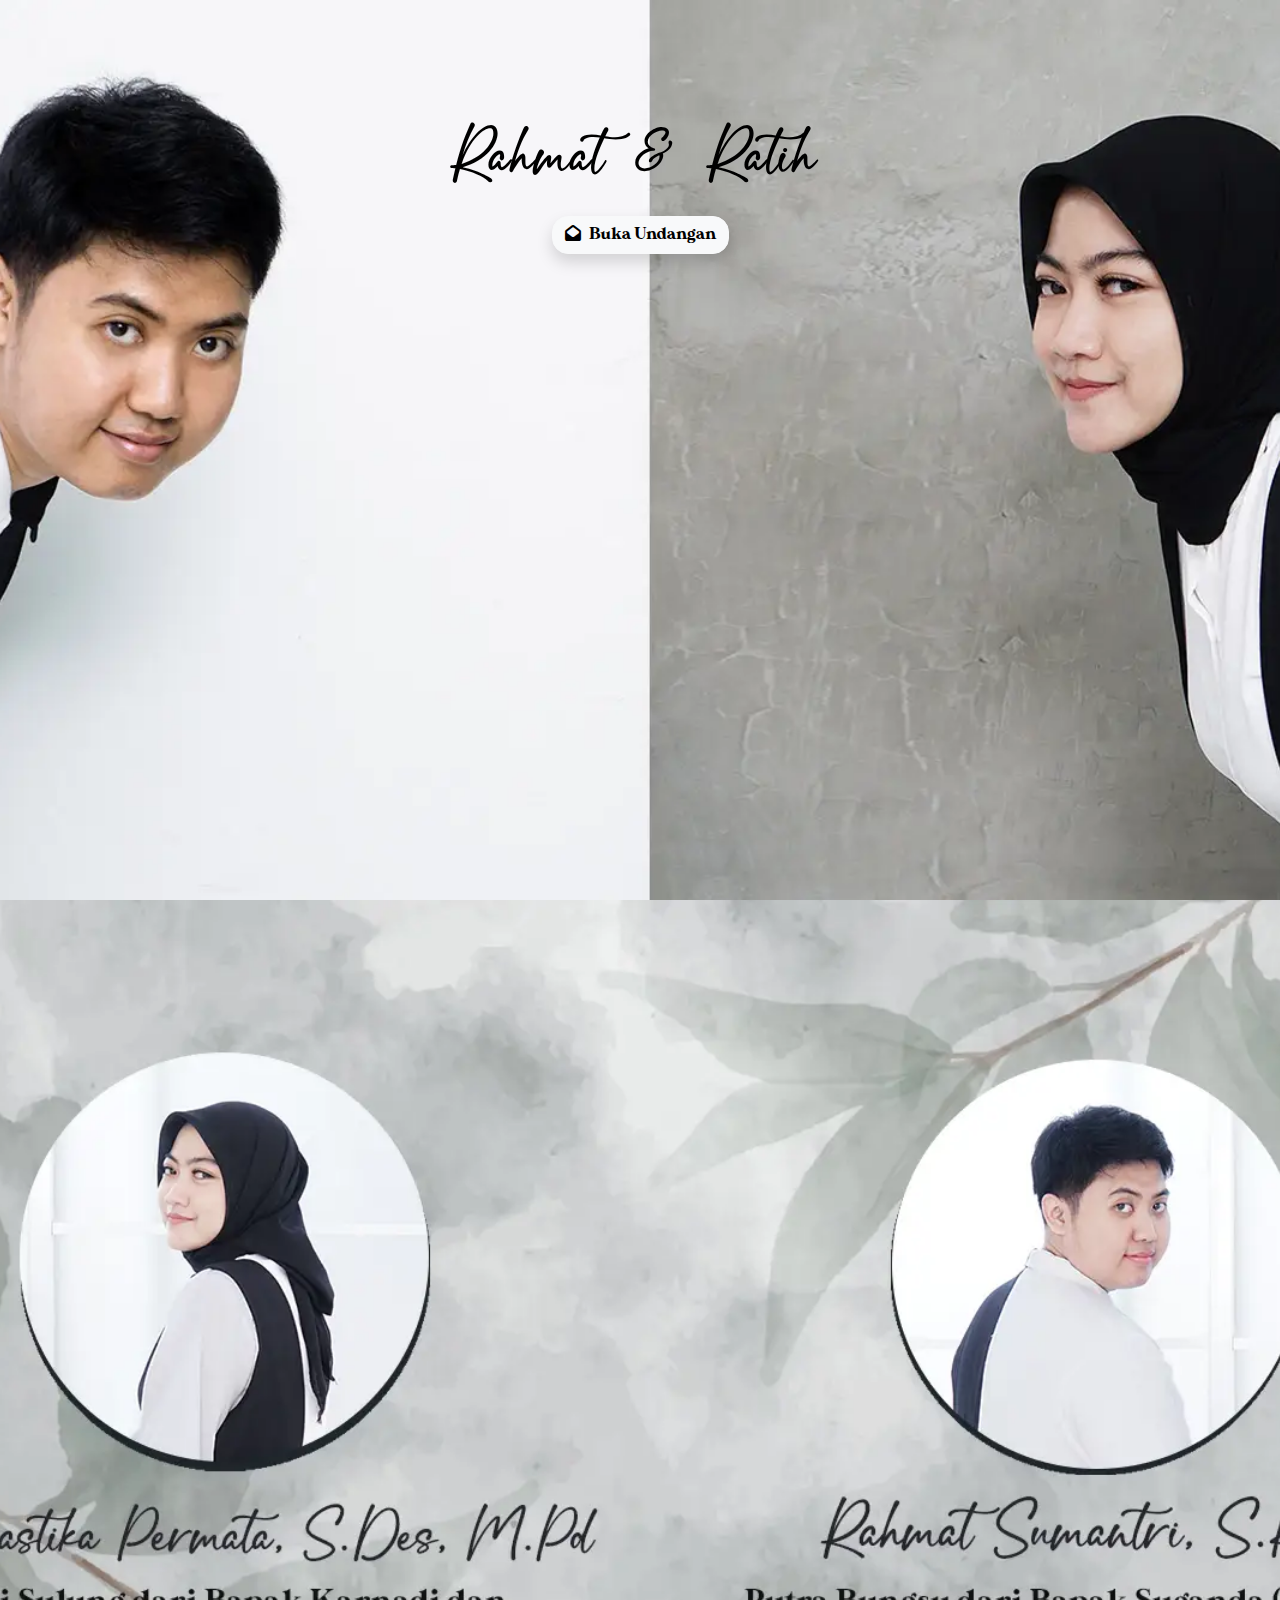
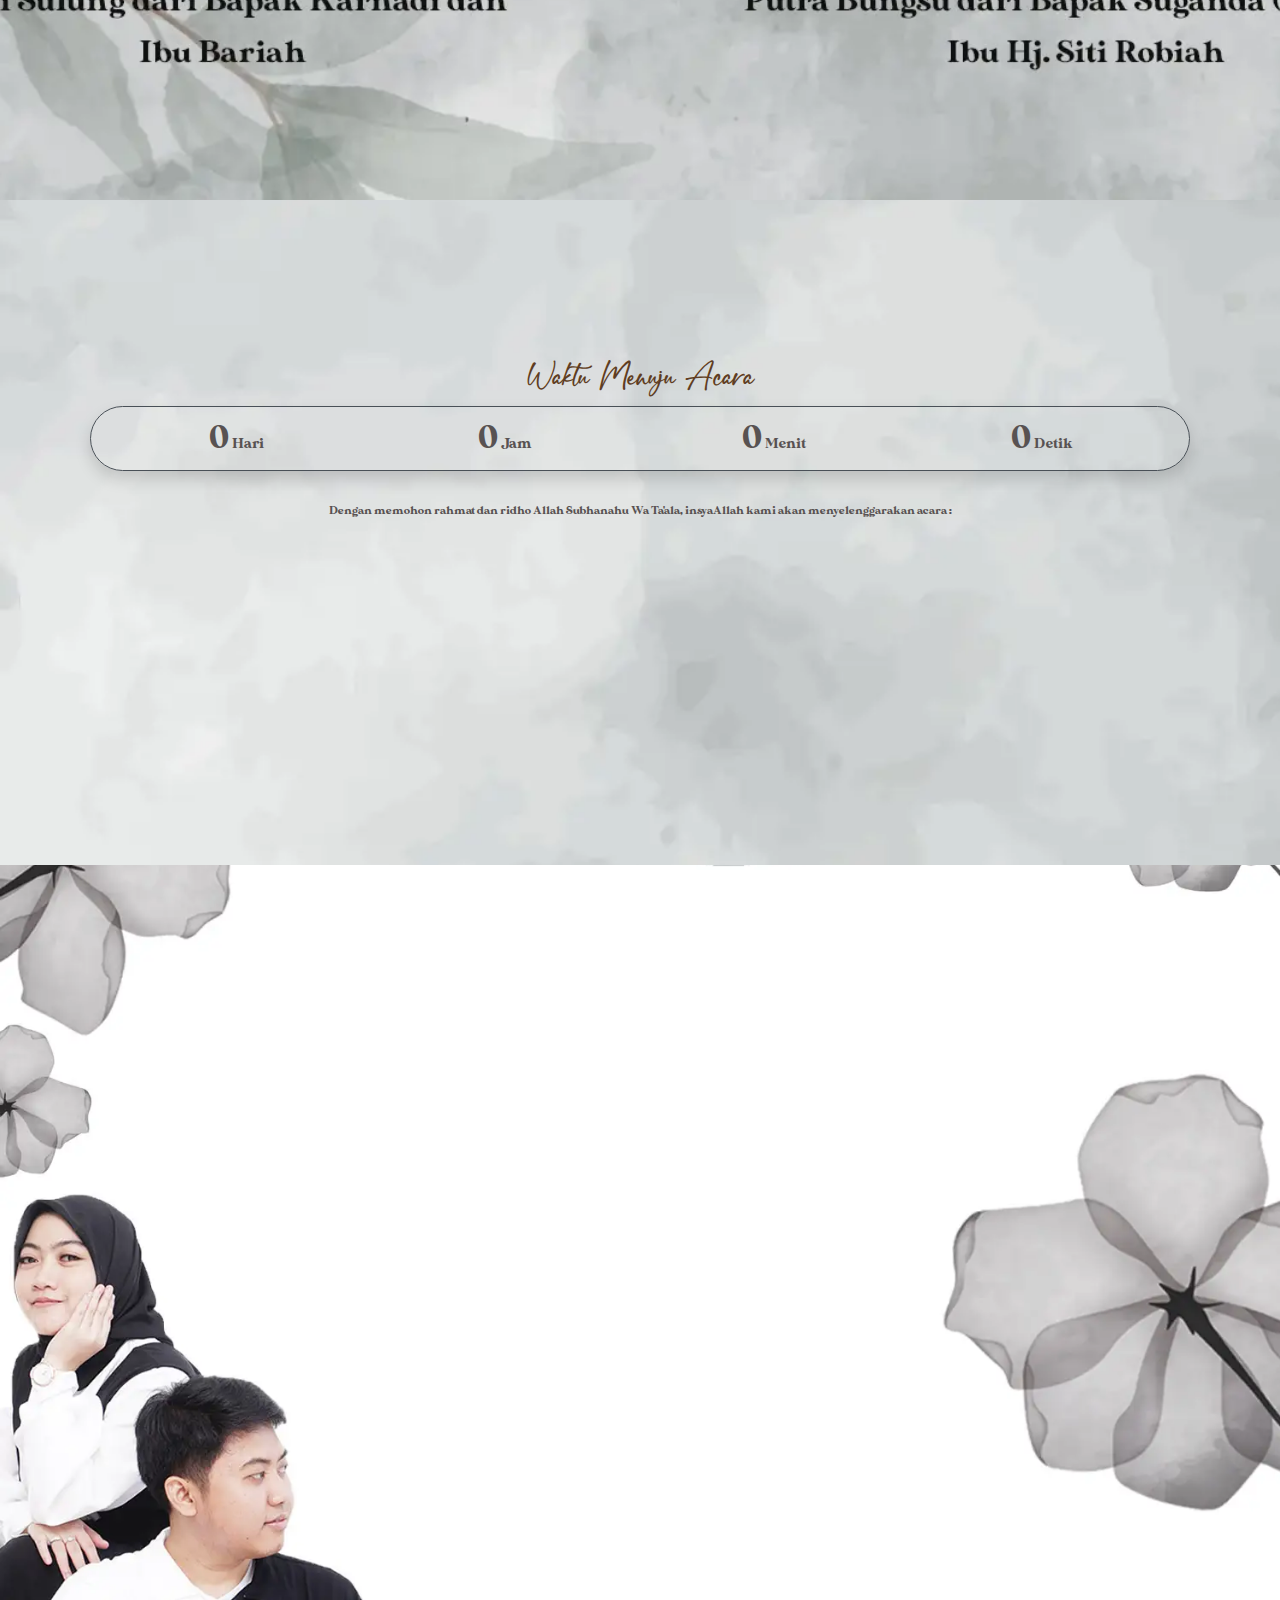
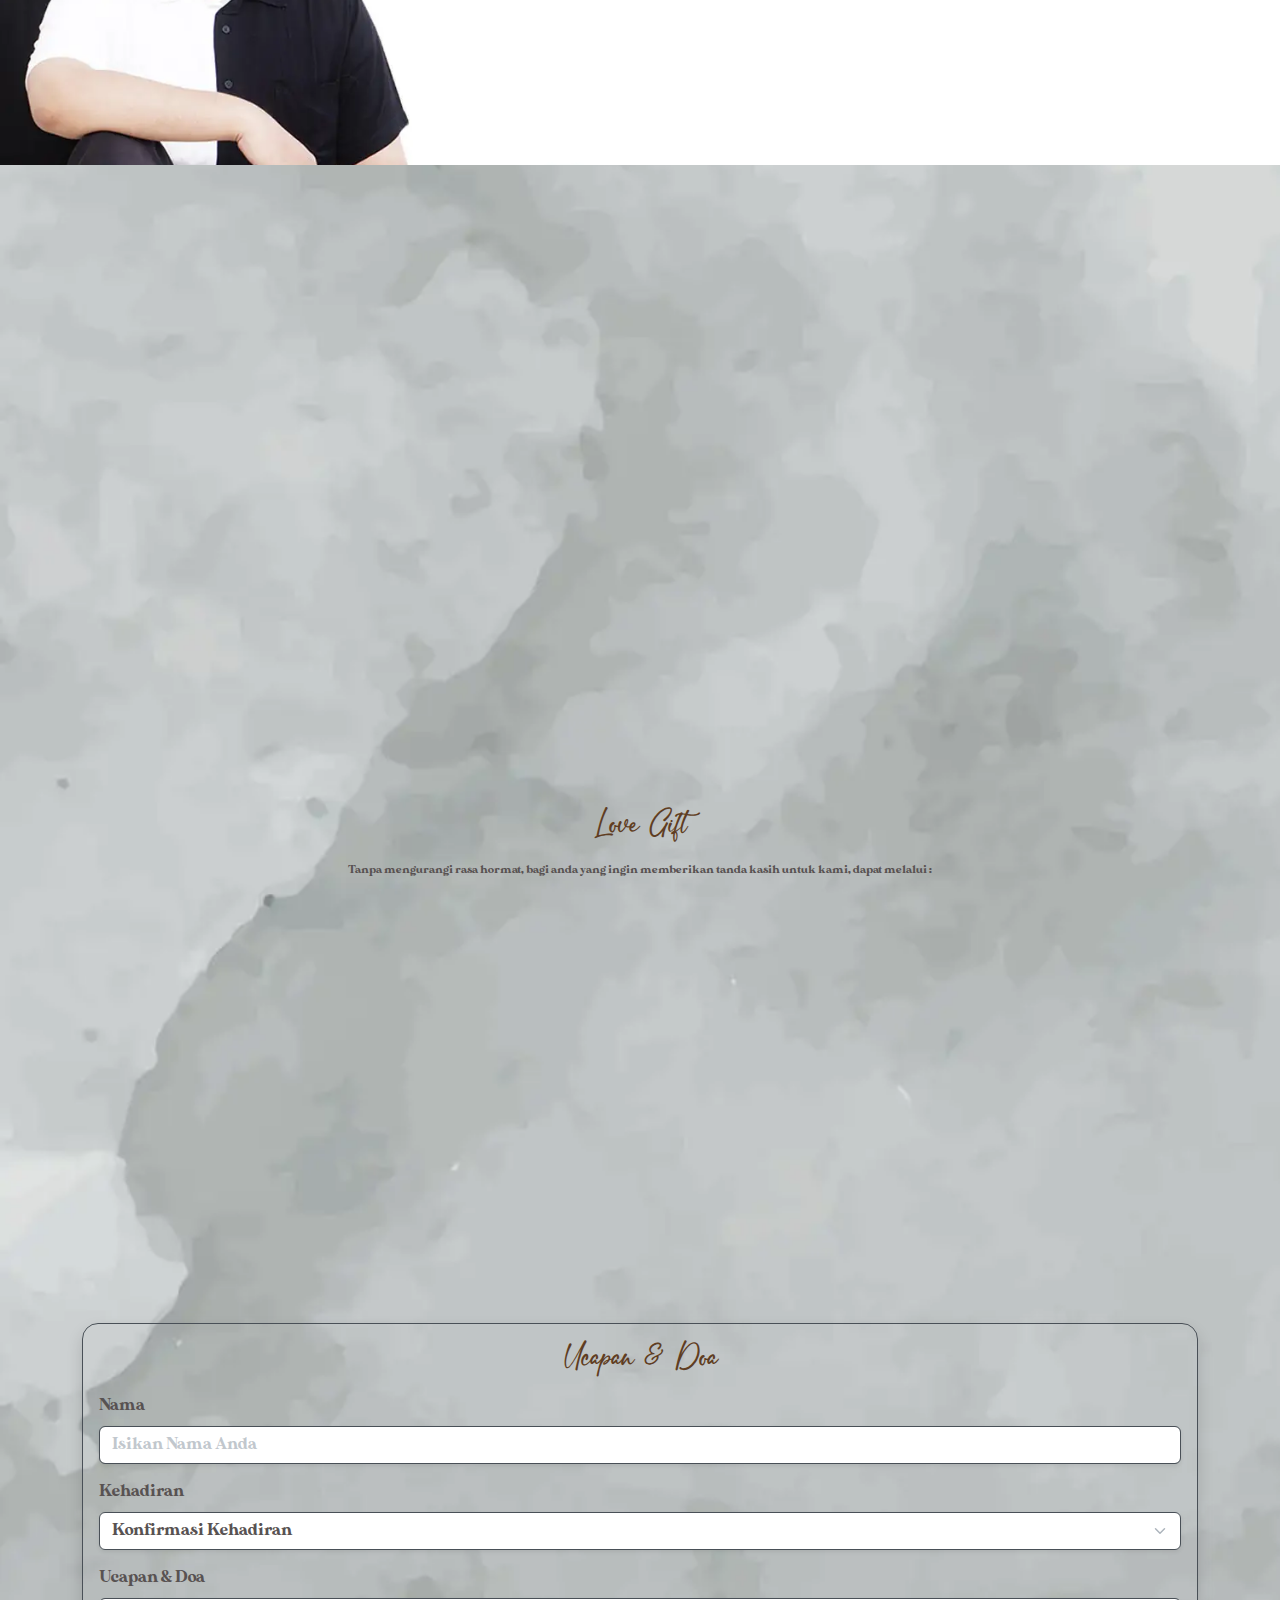
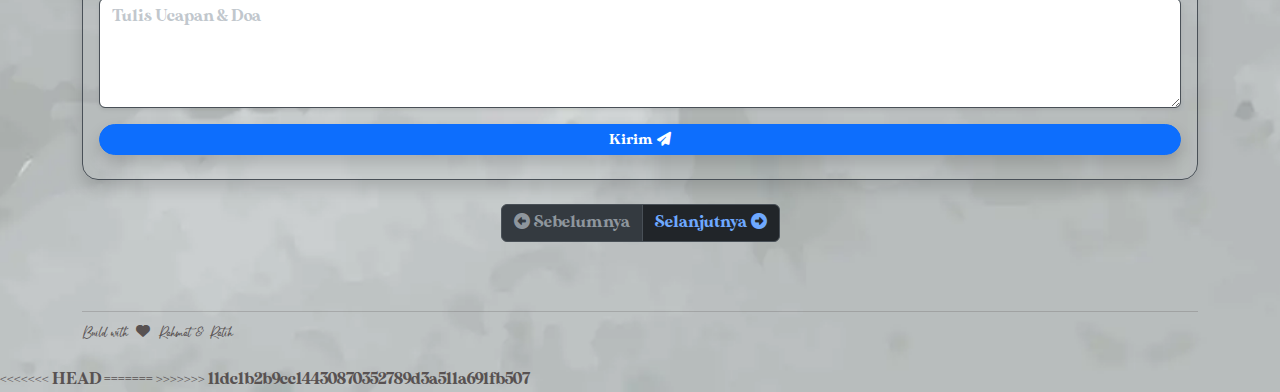
==== commit 307ecde1: "update" ====
--- a/index.html
+++ b/index.html
@@ -65,7 +65,7 @@
                     untuk menghadiri perayaan cinta
                 </p>
             </div>
-            <div class="text-end pe-4 pt-5">
+            <div class="text-end pe-4 pt-3">
                 <div class="text-home" data-aos="fade-left" data-aos-duration="1000">
                     Rahmat </div>
                 <div class="text-home" style="color: #585252;" data-aos="fade-left" data-aos-duration="1500">
@@ -113,7 +113,7 @@
         <section class="d-mobile img-bg" id="mempelai">
             <div class="text-center">
                 <p style="
-                    font-size: .8rem;
+                    font-size: .7rem;
                     color: black;
                     text-align: center;
                     margin-bottom: 5em;" data-aos="fade-down" data-aos-duration="1000">
@@ -157,7 +157,7 @@
         <section id="tanggal">
             <div class="container">
                 <div class="text-center">
-                    <h1 style="font-size: 3rem; font-family:'SweetRomance'; color: #5f3d22;">Waktu Menuju Acara</h1>
+                    <h1 style="font-size: 2em; font-family:'SweetRomance'; color: #5f3d22;">Waktu Menuju Acara</h1>
                     <div class="border rounded-pill shadow py-2 px-4 mx-2 mb-4">
                         <div class="row justify-content-center" data-waktu="2023-07-01 00:00:00" id="tampilan-waktu">
                             <div class="col-3 p-1">
@@ -179,19 +179,19 @@
                         </div>
                     </div>
 
-                    <p style="font-size: 0.9rem;" class="mt-4 py-2">
+                    <p style="font-size: .7em;" class="mt-4 py-2">
                         Dengan memohon rahmat dan ridho Allah Subhanahu Wa Ta'ala, insyaAllah kami akan menyelenggarakan
                         acara :
                     </p>
 
                     <div class="overflow-x-hidden">
                         <div class="py-2" data-aos="fade-left" data-aos-duration="1500">
-                            <h1 style="font-size: 3rem; font-family:'SweetRomance'; color: #5f3d22;">Akad</h1>
+                            <h1 style="font-size: 2em; font-family:'SweetRomance'; color: #5f3d22;">Akad</h1>
                             <p>Pukul 09.00 WIB - Selesai</p>
                         </div>
 
                         <div class="py-2" data-aos="fade-right" data-aos-duration="1500">
-                            <h1 style="font-size: 3rem; font-family:'SweetRomance'; color: #5f3d22;">Resepsi</h1>
+                            <h1 style="font-size: 2em; font-family:'SweetRomance'; color: #5f3d22;">Resepsi</h1>
                             <p>Pukul 11.00 WIB - Selesai</p>
                         </div>
                     </div>
@@ -202,7 +202,7 @@
                             style="color: #585252;">
                             <i class="fa-solid fa-map-location-dot me-2"></i>Lihat Google Maps
                         </a>
-                        <p class="mb-0 mt-1 mx-1 pb-4" style="font-size: 0.9rem;">
+                        <p class="mb-0 mt-1 mx-1 pb-4" style="font-size: 0.7em;">
                             <strong> SDN LOJI 2 KOTA BOGOR </strong> <br>
                             Belakang komplek IPB, Jl. Meranti No.137, RT.04/RW.08, Loji, Kec. Bogor Barat, Jawa Barat
                             16117
@@ -270,7 +270,7 @@
         </section>
 
         <section class="d-mobile img-bg" id="love-story">
-            <div class="text-center" style="margin-top: 8em;">
+            <div class="text-center" style="margin-top: 7em;">
                 <p data-aos="fade-up" data-aos-duration="500" style="font-family: 'SweetRomance';
                 color: #5f3d22;
                 font-size: 2em;">
@@ -291,7 +291,7 @@
                 margin-bottom: .3em;">
                     Dipertemukan pada project yang sama, <br> membawa kami saling mengenal satu sama lain
                 </p>
-                <img src="assets/images/panah-cinta.webp" width="40px" data-aos="fade-up" data-aos-duration="750">
+                <img src="assets/images/panah-cinta.webp" width="25px" data-aos="fade-up" data-aos-duration="750">
             </div>
             <div class="text-center">
                 <p data-aos="fade-up" data-aos-duration="1000" style="
@@ -307,7 +307,7 @@
                 margin-bottom: .3em;">
                 Rahmat menyatakan keseriusan <br> dan meminta restu kepada kedua <br> orang tua ratih
                 </p>
-                <img src="assets/images/panah-cinta.webp" width="40px" data-aos="fade-up" data-aos-duration="1250">
+                <img src="assets/images/panah-cinta.webp" width="25px" data-aos="fade-up" data-aos-duration="1250">
             </div>
             <div class="text-center">
                 <p data-aos="fade-up" data-aos-duration="1500" style="
@@ -327,10 +327,10 @@
         </section>
 
         <section id="galeri">
-            <div class="container pb-2 pt-4">
+            <div class="container pb-2">
                 <div class="card-body p-3">
                     <h1 class="text-center py-3" data-aos="fade-down" data-aos-duration="1500"
-                        style="font-size: 3rem; font-family: 'SweetRomance'; color: #5f3d22;">Galeri</h1>
+                        style="font-size: 2em; font-family: 'SweetRomance'; color: #5f3d22;">Galeri</h1>
 
                     <div id="carouselExampleIndicators" data-aos="fade-up" data-aos-duration="1500"
                         class="carousel slide img-galery" data-bs-ride="carousel"
@@ -376,9 +376,9 @@
             <div class="py-4">
                 <div class="text-center">
                     <h1 class="font-estetik mt-0 mb-3"
-                        style="font-size: 3rem; font-family: 'SweetRomance' !important; color: #5f3d22 !important;">Love
+                        style="font-size: 2em; font-family: 'SweetRomance' !important; color: #5f3d22 !important;">Love
                         Gift</h1>
-                    <p class="mb-1" style="font-size: 0.9rem; color: #585252;">
+                    <p class="mb-1" style="font-size: .7em; color: #585252;">
                         Tanpa mengurangi rasa hormat, bagi anda yang ingin memberikan tanda kasih untuk kami,
                         dapat melalui :
                     </p>
@@ -402,7 +402,7 @@
             <div class="container">
                 <div class="card-body border rounded-4 shadow p-3">
                     <h1 class="font-estetik text-center mb-3"
-                        style="font-size: 3rem; font-family: 'SweetRomance' !important; color: #5f3d22 !important;">
+                        style="font-size: 2em; font-family: 'SweetRomance' !important; color: #5f3d22 !important;">
                         Ucapan & Doa</h1>
                     <input type="hidden" id="idbalasan">
                     <div class="mb-1" id="balasan"></div>
@@ -464,7 +464,7 @@
         <div id="penutup">
             <div class="container py-4" style="color: #585252;">
                 <div class="text-center">
-                    <p style="font-size: 0.9rem;" class="pt-2 pb-1 px-2" data-aos="fade-up" data-aos-duration="1500">
+                    <p style="font-size: .7em;" class="pt-2 pb-1 px-2" data-aos="fade-up" data-aos-duration="1500">
                         Merupakan suatu kehormatan dan kebahagiaan bagi kami apabila, Bapak / Ibu / Saudara / i.
                         berkenan hadir untuk memberikan do'a restunya kami ucapkan terimakasih.
                     </p>
@@ -493,7 +493,7 @@
         <div class="modal-dialog modal-dialog-centered modal-fullscreen m-0">
             <div class="modal-content modal-cover p-0">
                 <div style="height: 100vh !important;">
-                    <div class="text-center" style="margin-top: 10em;">
+                    <div class="text-center" style="margin-top: 7em;">
                         <span class="text-cover">Rahmat</span>
                         <span class="text-cover px-4">&</span>
                         <span class="text-cover me-3">Ratih</span>
@@ -512,11 +512,15 @@
 
     <script src="js/bootstrap.bundle.min.js"></script>
     <script src="js/aos.min.js"></script>
+<<<<<<< HEAD
     <script src="js/app.min.js"></script>
 
     <script>
         $('[data-aos]').parent().addClass('hideOverflowOnMobile');
     </script>
+=======
+    <script src="js/app.js"></script>
+>>>>>>> 11dc1b2b9cc14430870352789d3a511a691fb507
 </body>
 
 </html>--- a/css/custom.min.css
+++ b/css/custom.min.css
@@ -1,3 +1,4 @@
+<<<<<<< HEAD
 @font-face {
     font-family: sunflower;
     src: url('../assets/font/sunflower.otf');
@@ -217,4 +218,7 @@
         letter-spacing: 1px;
         line-height: initial;
     }
-}+}
+=======
+#tanggal,.form-label,body{color:#585252}.img-bg,.modal-cover{background-position:center;background-repeat:no-repeat}.img-bg,.modal-cover,body{background-repeat:no-repeat}#love-story,.img-bg{background-size:cover;overflow-x:hidden}@font-face{font-family:sunflower;src:url('../assets/font/sunflower.otf')}@font-face{font-family:SweetRomance;src:url('../assets/font/SweetRomance.otf')}body{font-family:sunflower;background-image:url('../assets/images/bg-mobile.webp');background-size:cover}.modal-cover{background-image:url('../assets/images/cover-web.webp');background-size:cover}.form-control,.form-select{background-color:#fff;color:#585252}.text-cover,.text-dear{color:#000;font-family:SweetRomance}.form-control:focus,.form-select:focus{background-color:#fff;color:#5f3d22}.text-cover{font-size:4em;letter-spacing:1px}.text-dear{font-size:2em;letter-spacing:.2em;margin-left:1em}#namatamu .text-dark{margin-top:.5em;font-family:SweetRomance;font-size:4em!important}#home{background-image:url('../assets/images/home-web.webp')}.img-bg{height:100vh}.d-mobile{display:none}.d-web{display:block}.text-home{font-size:5rem;color:#5f3d22;line-height:1.2em;font-family:SweetRomance;letter-spacing:.1em}#mempelai{background-image:url('../assets/images/mempelai-web.webp')}.text-arrum{font-size:1em;color:#585252}#love-story{background-image:url('../assets/images/love-story-web.webp')}.img-galery{width:500px}@media only screen and (max-width:767px){.img-bg,.modal-cover{background-size:cover;background-position:center;background-repeat:no-repeat}.text-home,.text-mempelai{line-height:1.2em;font-family:SweetRomance}#namatamu .text-dark,.text-home,.text-mempelai{font-family:SweetRomance}body{background-image:url('../assets/images/bg-mobile.webp')}.img-galery{width:100%}.d-web{display:none}.d-mobile,.img-mempelai{display:block}.modal-cover{background-image:url('../assets/images/cover.webp')}#namatamu .text-dark{margin-top:1em;font-size:2em!important}#home{background-image:url('../assets/images/home.webp')}#mempelai{background-image:url('../assets/images/mempelai.webp')}.text-home{font-size:3rem;color:#5f3d22;letter-spacing:.1em}.img-bg{height:100vh;overflow-x:hidden}.img-mempelai{width:200px;margin-left:auto;margin-right:auto}.text-mempelai{font-size:1.7em;color:#000}.text-arrum{font-size:.7em;color:#585252}.text-cover,.text-dear{font-family:SweetRomance;color:#000}.text-dear{font-size:1.2em;letter-spacing:.2em;margin-left:1em}#love-story{background-image:url('../assets/images/love-story.webp');background-size:contain}#penutup{margin-bottom:3em}.text-cover{font-size:3em;letter-spacing:1px;line-height:initial}}
+>>>>>>> 11dc1b2b9cc14430870352789d3a511a691fb507
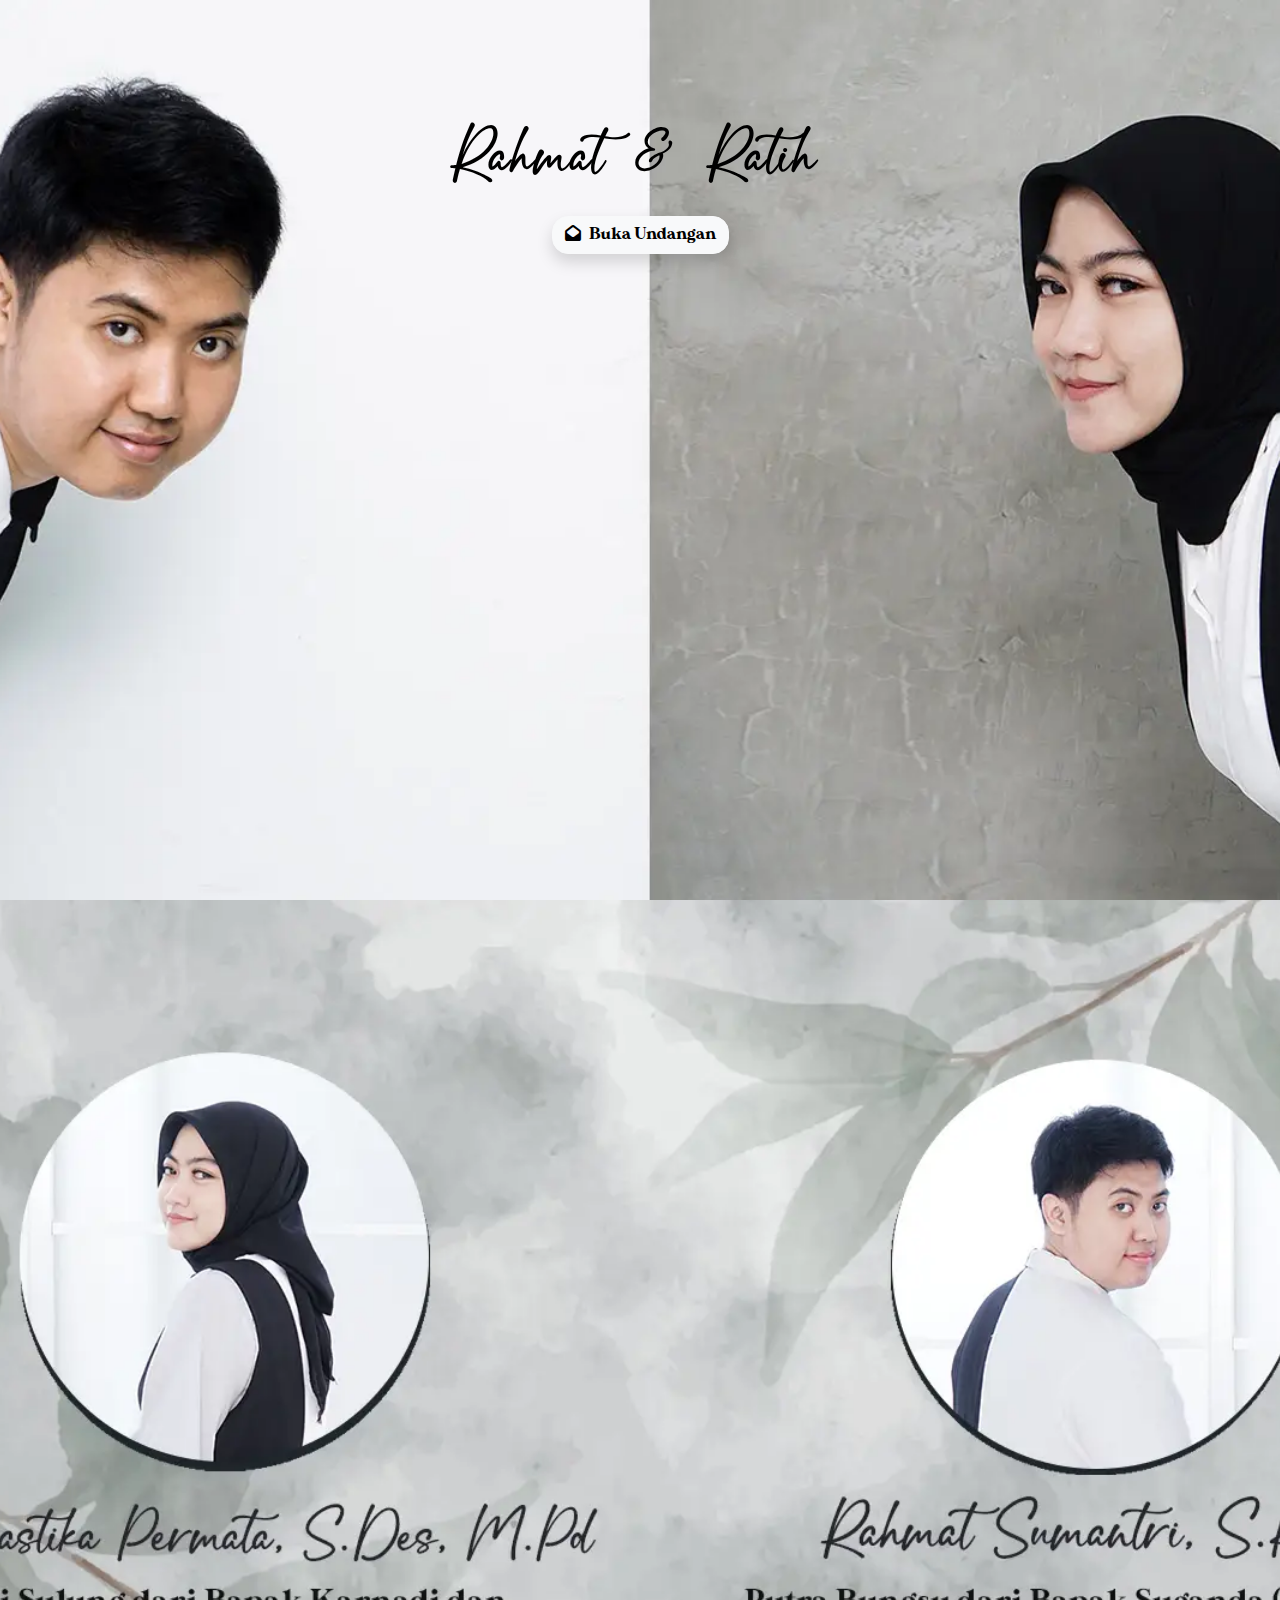
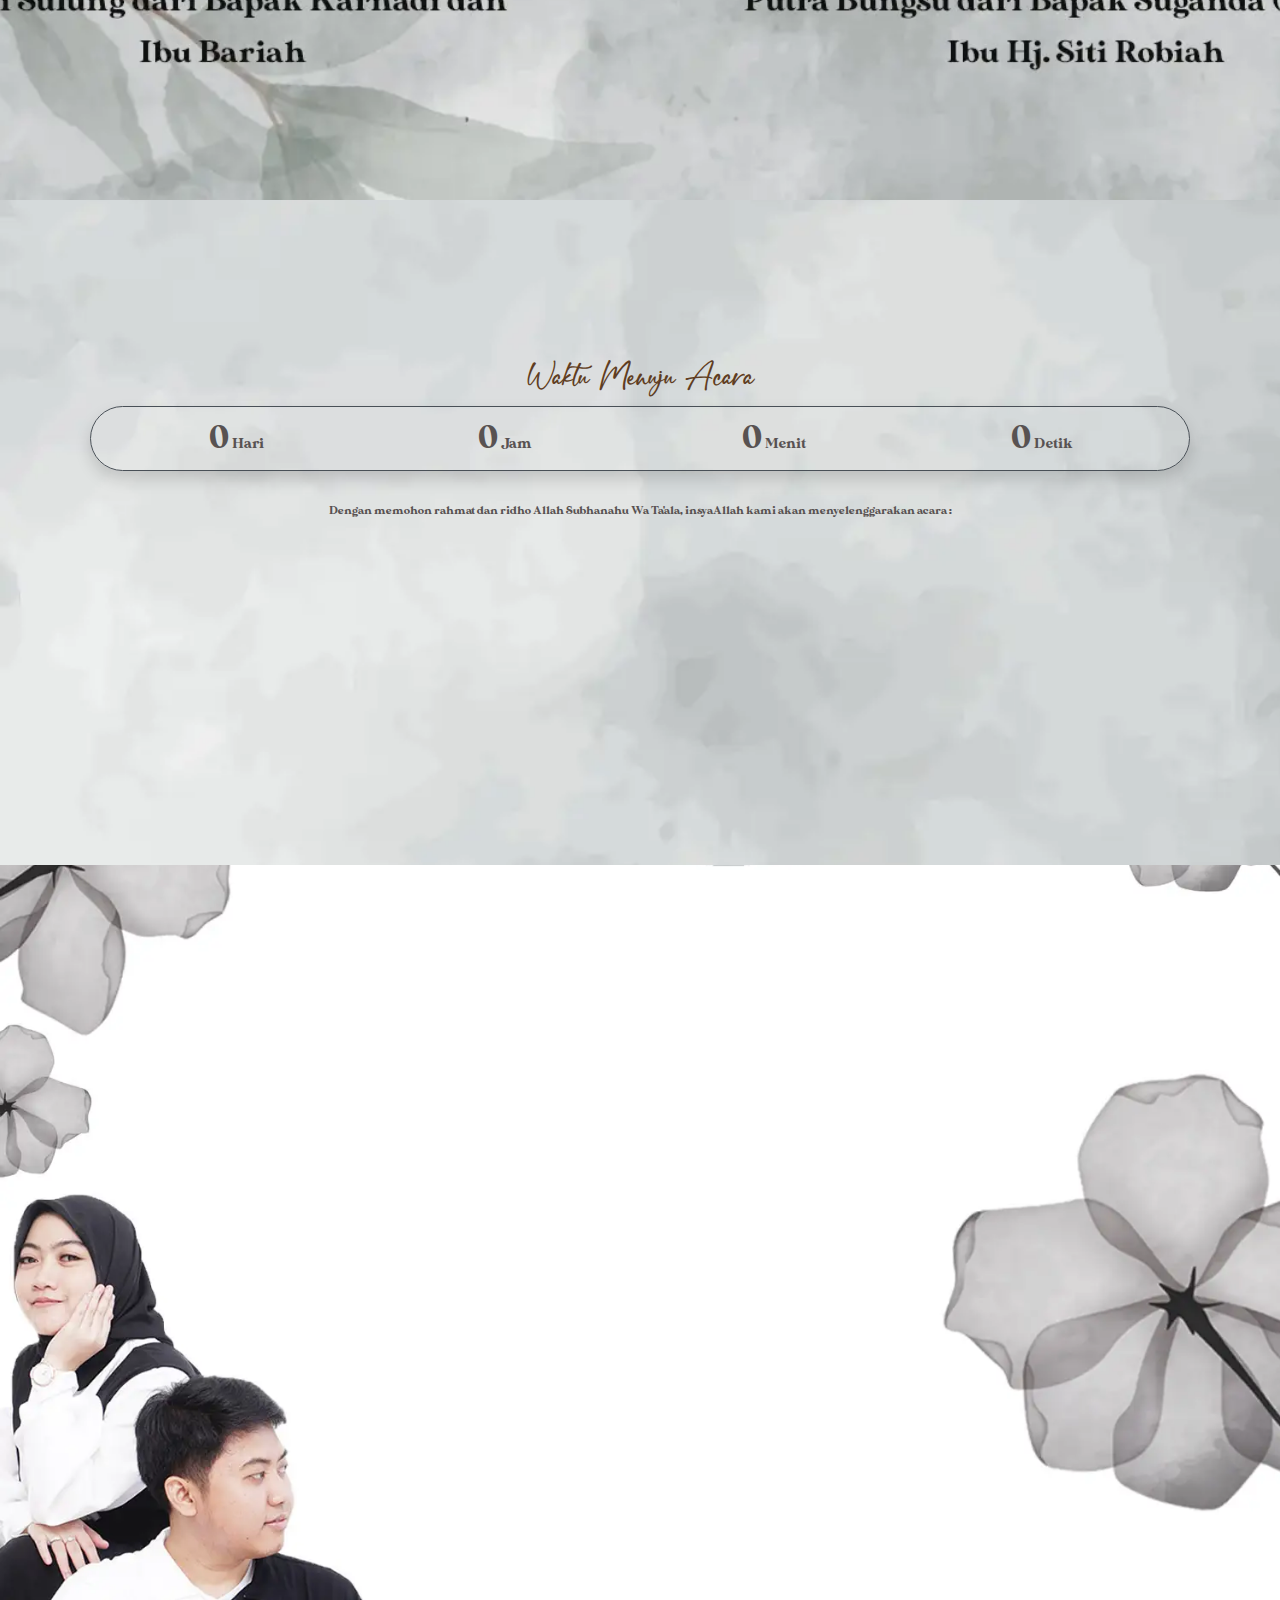
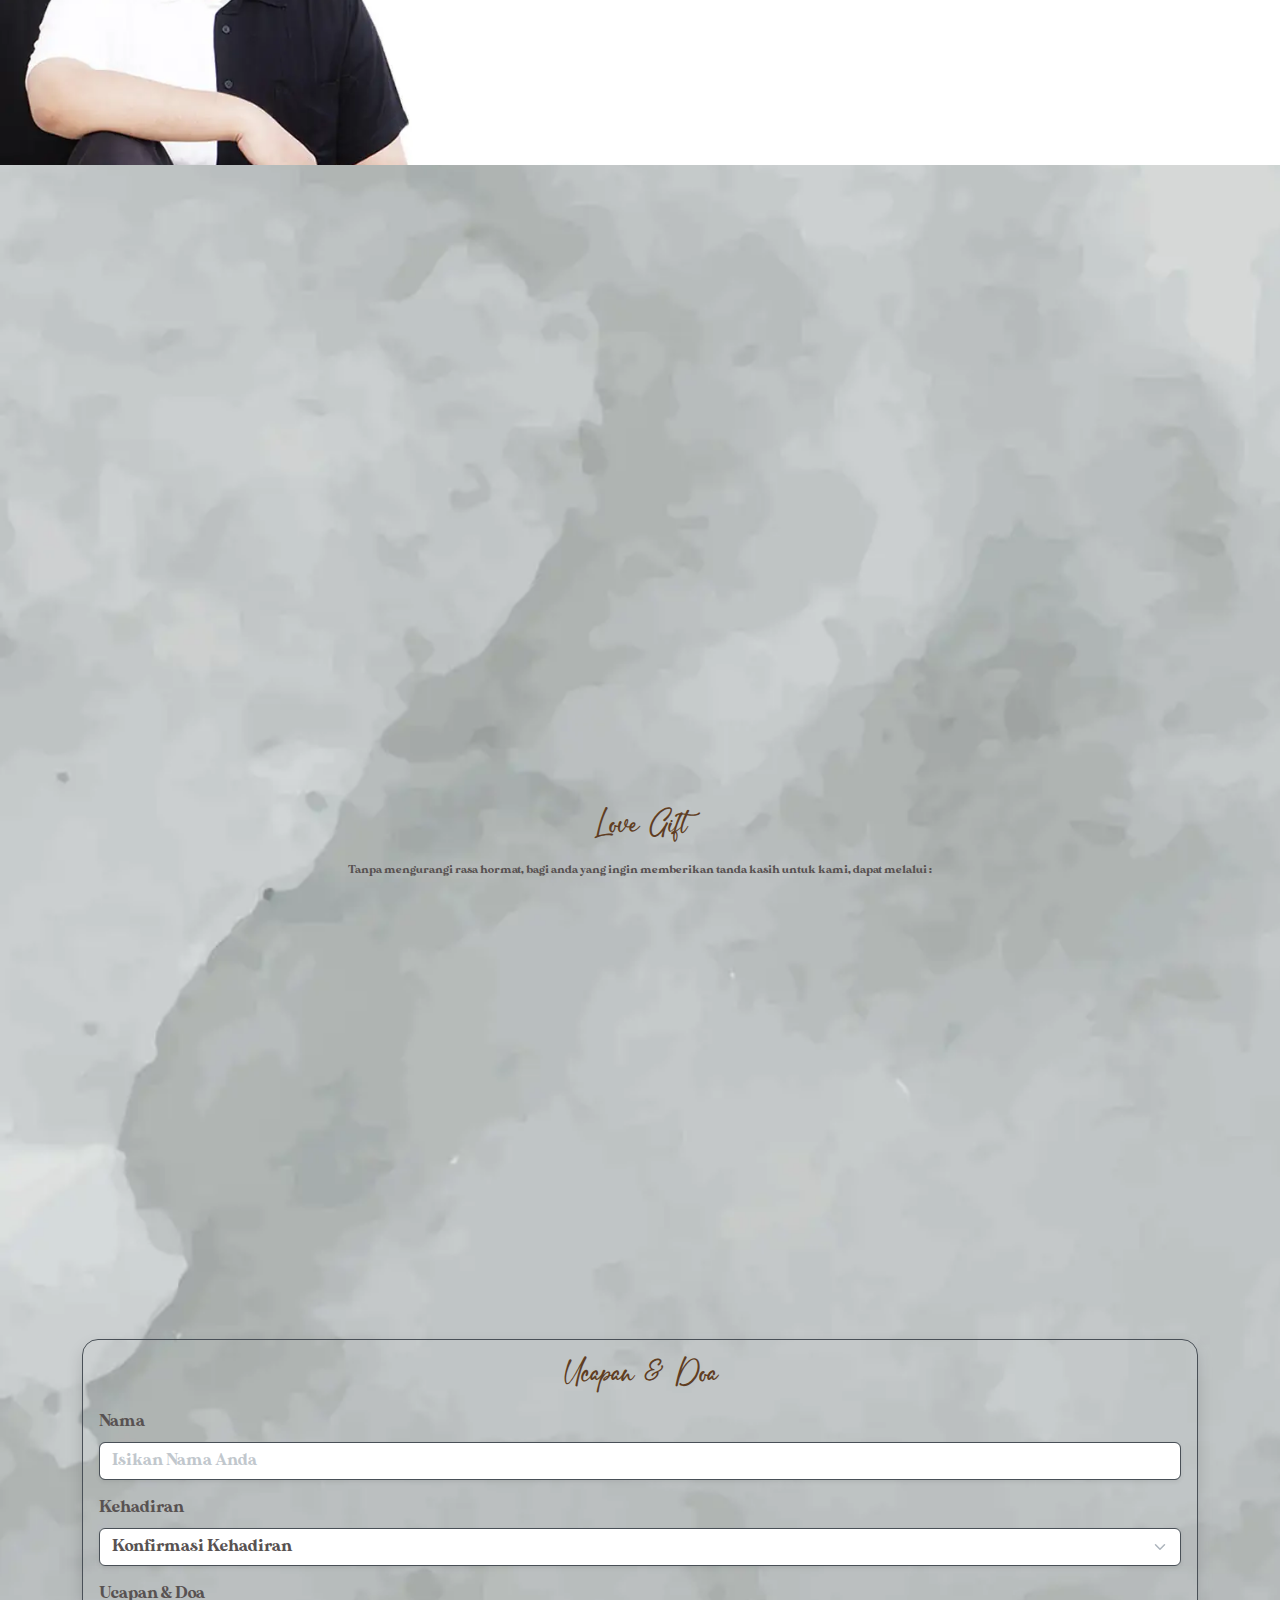
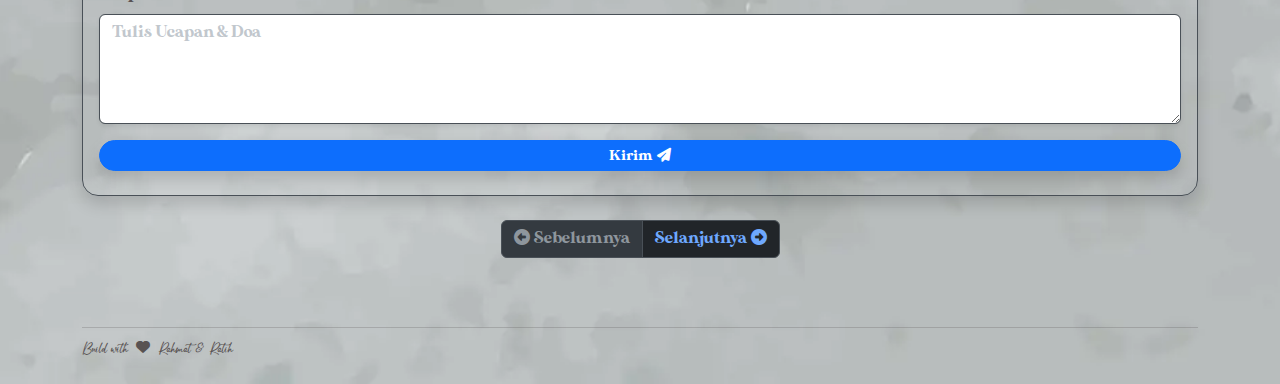
==== commit b3c3bfd2: "update" ====
--- a/index.html
+++ b/index.html
@@ -128,7 +128,7 @@
                         Ratih Swastika Permata, S.Des, M.Pd</span> <br>
                     <span style="
                 font-size: .7rem;
-                color: black;">Putri Sulung dari Bapak Karnadi dan Ibu Bariah</span>
+                color: black;">Putri Sulung dari Bapak Karnadi dan Ibu Bariah Kurniawati</span>
                 </p>
                 <p data-aos="fade-left" data-aos-duration="2000">
                     <img src="assets/images/rahmat.webp" class="img-mempelai"> <br>
@@ -248,7 +248,7 @@
                 color: #585252;
                 font-size: 1em;
                 margin-bottom: 0px;">
-                Rahmat menyatakan keseriusan <br> dan meminta restu kepada kedua <br> orang tua ratih
+                    Rahmat menyatakan keseriusan <br> dan meminta restu kepada kedua <br> orang tua ratih
                 </p>
                 <img src="assets/images/panah-cinta.webp" width="50px" data-aos="fade-up" data-aos-duration="1250">
             </div>
@@ -305,7 +305,7 @@
                 color: #585252;
                 font-size: .7em;
                 margin-bottom: .3em;">
-                Rahmat menyatakan keseriusan <br> dan meminta restu kepada kedua <br> orang tua ratih
+                    Rahmat menyatakan keseriusan <br> dan meminta restu kepada kedua <br> orang tua ratih
                 </p>
                 <img src="assets/images/panah-cinta.webp" width="25px" data-aos="fade-up" data-aos-duration="1250">
             </div>
@@ -385,12 +385,35 @@
 
                     <div class="overflow-x-hidden">
                         <div class="row justify-content-center">
-                            <div class="col-12 card-body p-3 m-3" style="max-width: 25rem;" data-aos="fade-down"
+                            <div class="col-12 card-body p-3 m-3" style="max-width: 40rem;" data-aos="fade-down"
                                 data-aos-duration="1500">
-                                <img src="assets/images/qr.webp" class="img-fluid rounded" width="300" alt="qr">
-                                <p class="card-text bg-white mt-4 rounded-4">
-                                    <img src="assets/images/qr2.webp" class="img-fluid rounded" width="400" alt="bni">
-                                </p>
+                                <div class="row mb-5">
+                                    <div class="col-sm-6">
+                                        <div class="text-center m-2" style="color: #000; font-size: 1em;"> BCA -
+                                            2180215363 </div>
+                                        <div class="text-center m-2" style="color: #000; font-size: 1em;"> a.n. Ratih
+                                            Swastika Permata</div>
+                                        <button class="btn btn-light" data-nomer="2180215363" onclick="salin(this)"> <i
+                                                class="fas fa-copy"></i> Salin Nomor </button>
+                                    </div>
+                                    <div class="col-sm-6">
+                                        <div class="text-center m-2" style="color: #000; font-size: 1em;"> BCA -
+                                            0920166962 </div>
+                                        <div class="text-center m-2" style="color: #000; font-size: 1em;"> a.n. Rahmat
+                                            Sumantri</div>
+                                        <button class="btn btn-light" data-nomer="0920166962" onclick="salin(this)"> <i
+                                                class="fas fa-copy"></i> Salin Nomor</button>
+                                    </div>
+                                </div>
+                                <div class="text-center mt-5" style="color: #585252;"> <i class="fas fa-home fa-3x"></i>
+                                </div>
+                                <div class="text-center m-3"
+                                    style="color: #585252; font-size: 2em; font-family: 'SweetRomance' !important">
+                                    Alamat Kirim Fisik Hadiah</div>
+                                <div class="text-center m-3" style="color: #000; font-size: 1em;"> Jl. Komplek IPB 1
+                                    RT.04/08 No.140, Loji. Bogor Barat. Kota Bogor</div>
+                                <div class="text-center m-3" style="color: #000; font-size: 1em;"> Penerima : Ratih /
+                                    Rahmat</div>
                             </div>
                         </div>
                     </div>
@@ -512,15 +535,7 @@
 
     <script src="js/bootstrap.bundle.min.js"></script>
     <script src="js/aos.min.js"></script>
-<<<<<<< HEAD
     <script src="js/app.min.js"></script>
-
-    <script>
-        $('[data-aos]').parent().addClass('hideOverflowOnMobile');
-    </script>
-=======
-    <script src="js/app.js"></script>
->>>>>>> 11dc1b2b9cc14430870352789d3a511a691fb507
 </body>
 
 </html>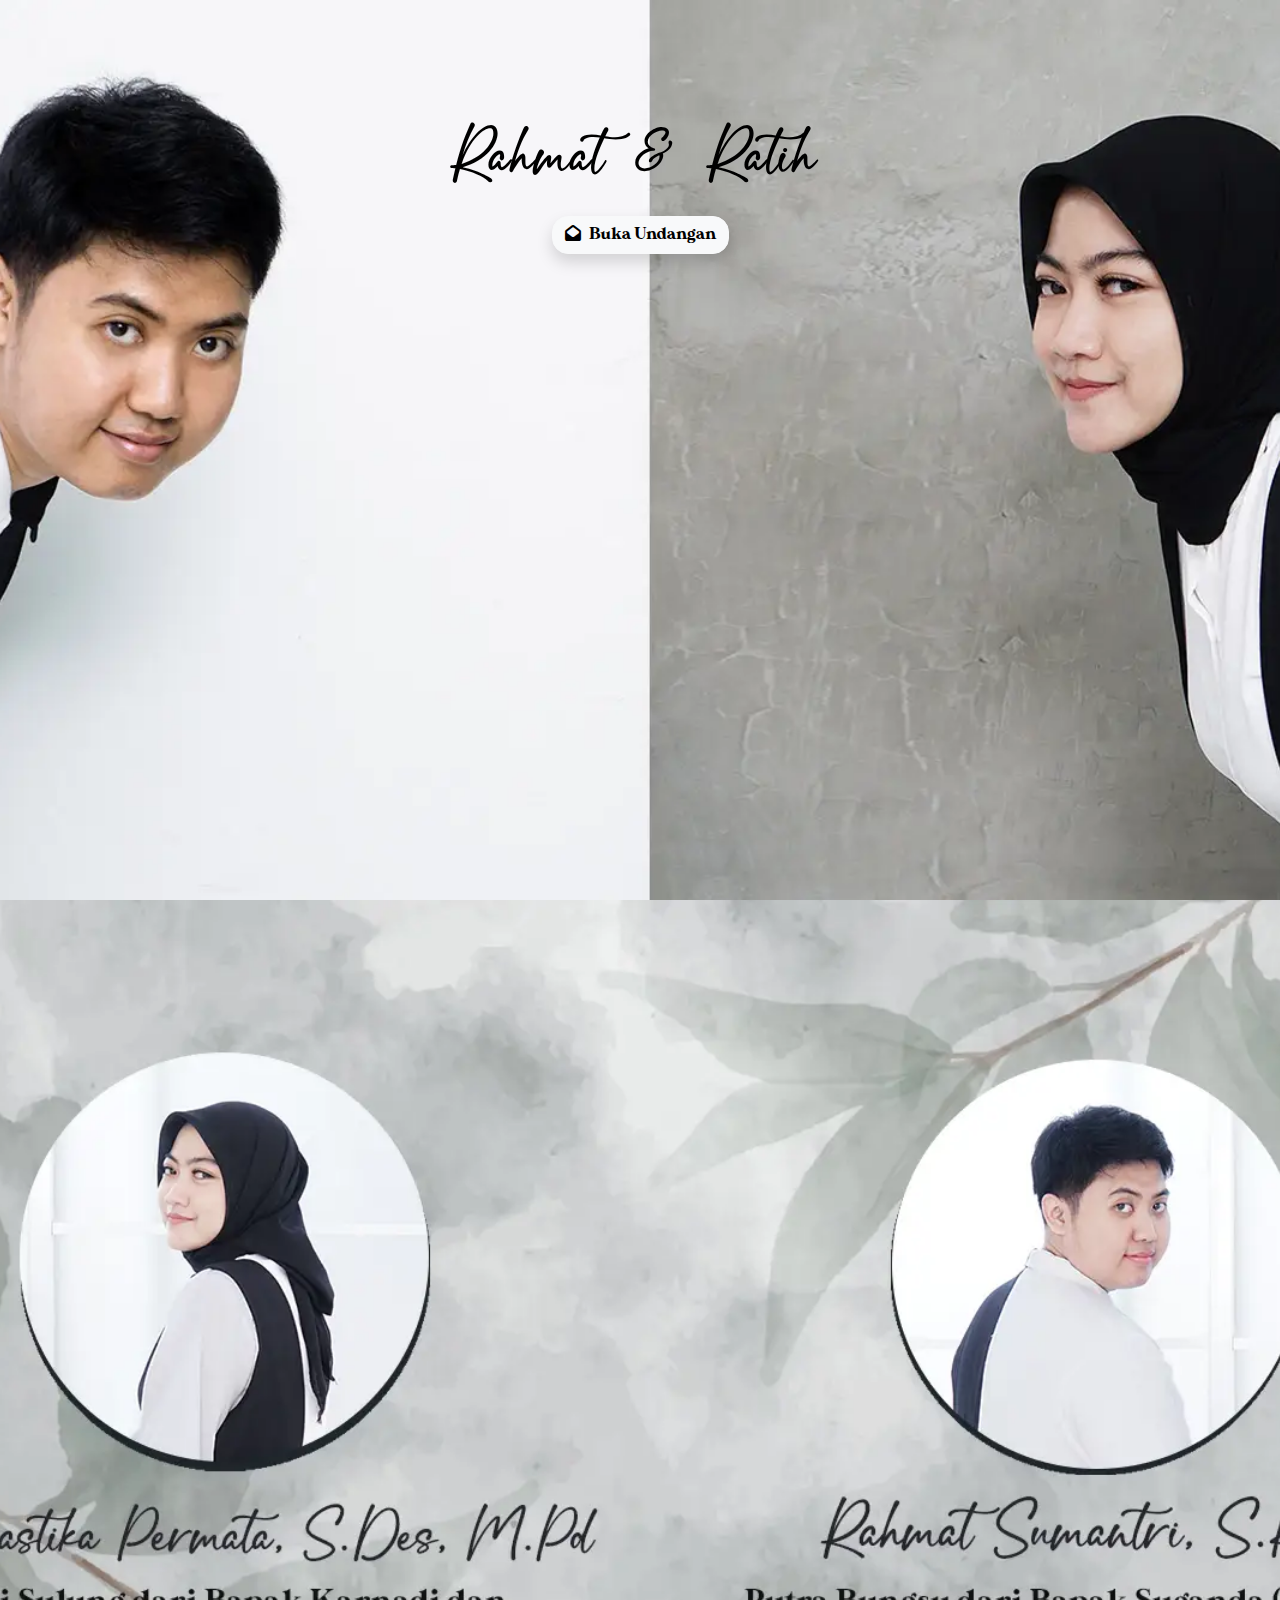
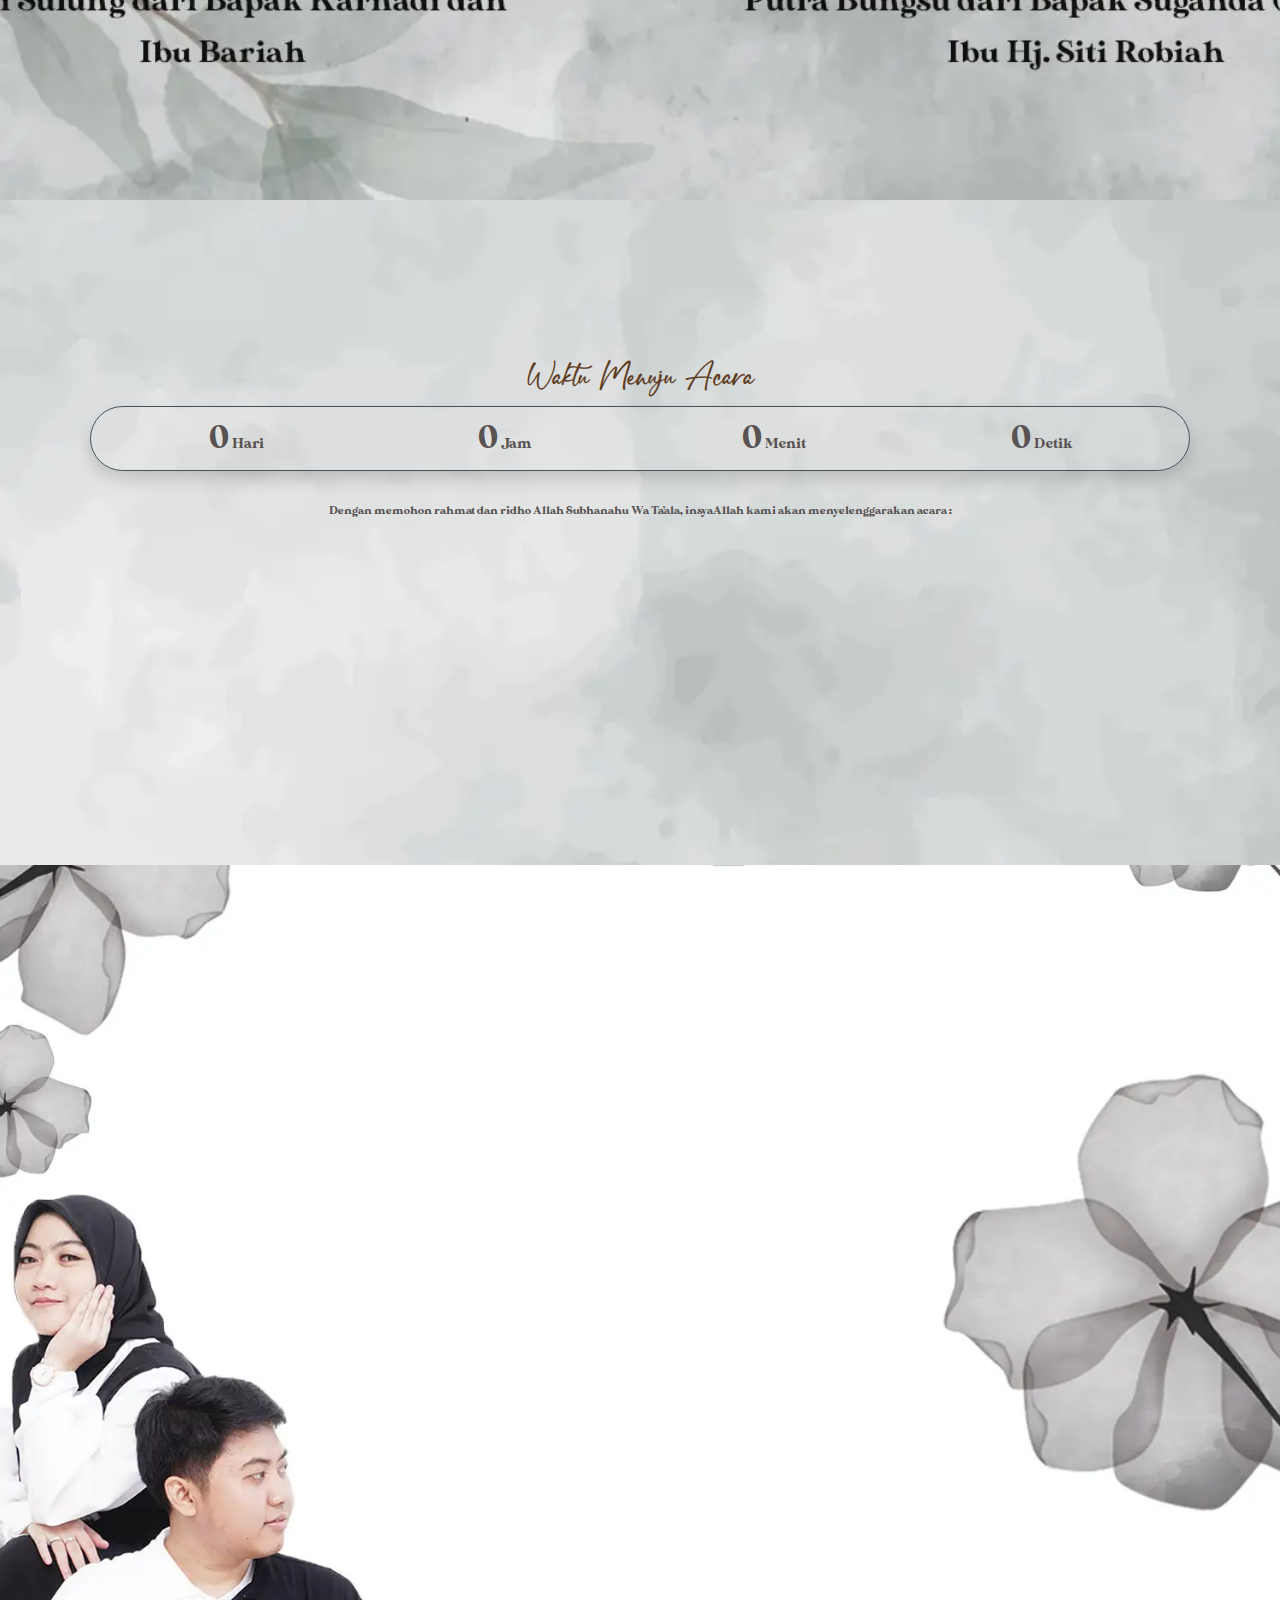
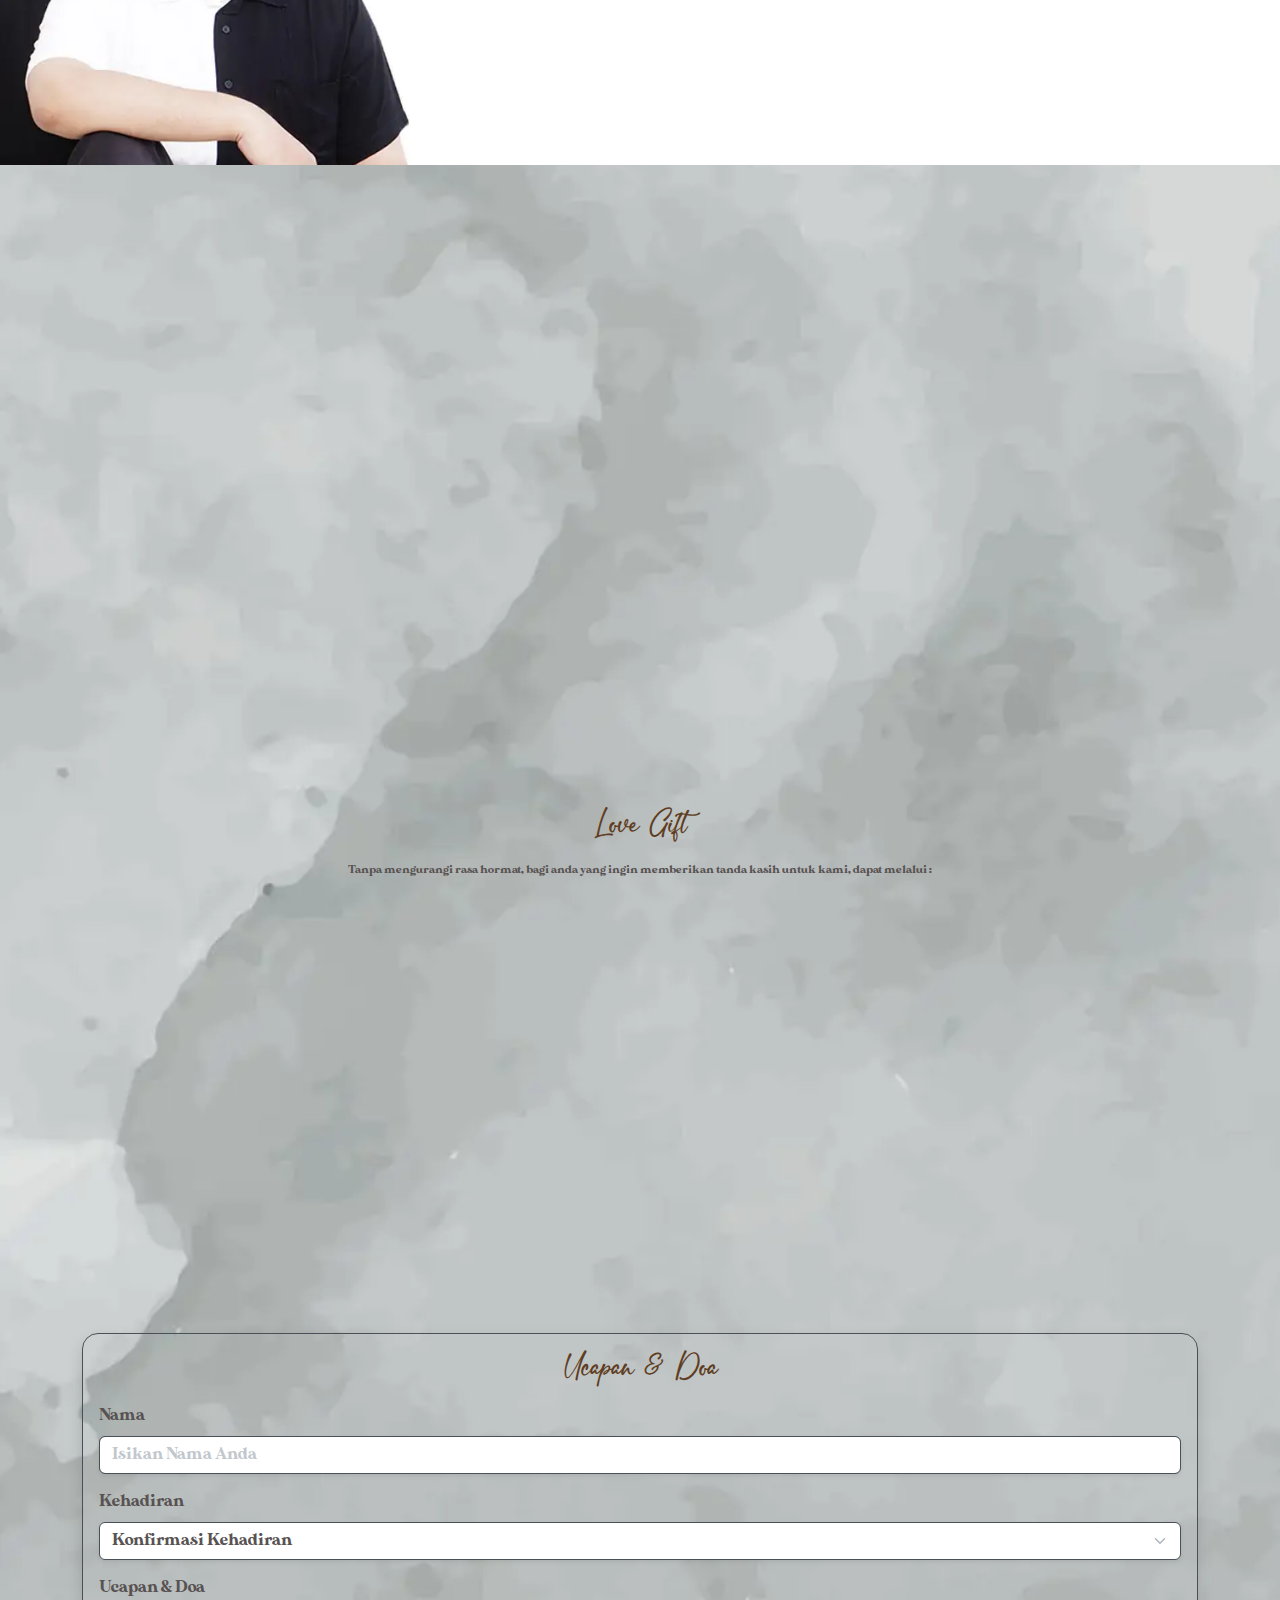
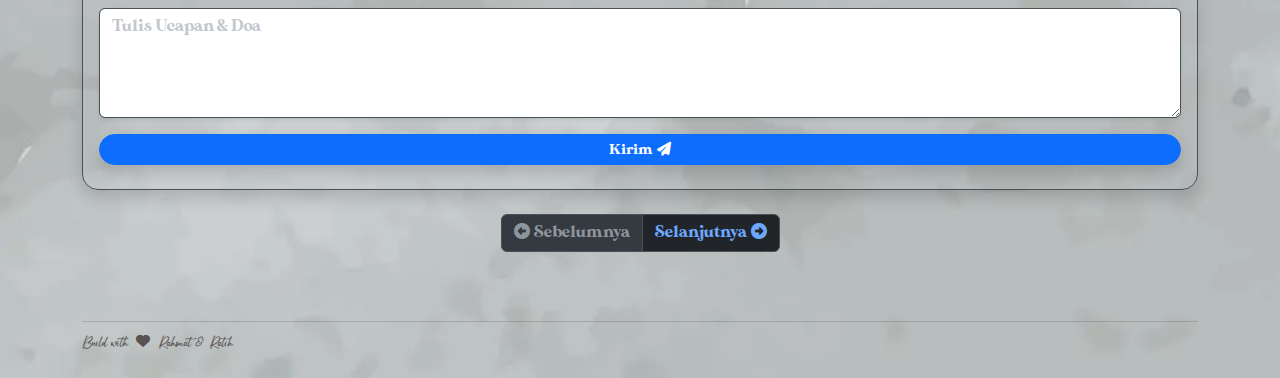
==== commit 470ecd68: "update" ====
--- a/index.html
+++ b/index.html
@@ -388,31 +388,31 @@
                             <div class="col-12 card-body p-3 m-3" style="max-width: 40rem;" data-aos="fade-down"
                                 data-aos-duration="1500">
                                 <div class="row mb-5">
-                                    <div class="col-sm-6">
+                                    <div class="col-sm-6 mb-3">
                                         <div class="text-center m-2" style="color: #000; font-size: 1em;"> BCA -
                                             2180215363 </div>
-                                        <div class="text-center m-2" style="color: #000; font-size: 1em;"> a.n. Ratih
+                                        <div class="text-center m-2" style="color: #000; font-size: .8em;"> a.n. Ratih
                                             Swastika Permata</div>
-                                        <button class="btn btn-light" data-nomer="2180215363" onclick="salin(this)"> <i
+                                        <button class="btn btn-light btn-sm" data-nomer="2180215363" onclick="salin(this)"> <i
                                                 class="fas fa-copy"></i> Salin Nomor </button>
                                     </div>
-                                    <div class="col-sm-6">
+                                    <div class="col-sm-6 mb-3">
                                         <div class="text-center m-2" style="color: #000; font-size: 1em;"> BCA -
                                             0920166962 </div>
-                                        <div class="text-center m-2" style="color: #000; font-size: 1em;"> a.n. Rahmat
+                                        <div class="text-center m-2" style="color: #000; font-size: .8em;"> a.n. Rahmat
                                             Sumantri</div>
-                                        <button class="btn btn-light" data-nomer="0920166962" onclick="salin(this)"> <i
+                                        <button class="btn btn-light btn-sm" data-nomer="0920166962" onclick="salin(this)"> <i
                                                 class="fas fa-copy"></i> Salin Nomor</button>
                                     </div>
                                 </div>
-                                <div class="text-center mt-5" style="color: #585252;"> <i class="fas fa-home fa-3x"></i>
+                                <div class="text-center" style="color: #585252;"> <i class="fas fa-home fa-3x"></i>
                                 </div>
                                 <div class="text-center m-3"
                                     style="color: #585252; font-size: 2em; font-family: 'SweetRomance' !important">
                                     Alamat Kirim Fisik Hadiah</div>
-                                <div class="text-center m-3" style="color: #000; font-size: 1em;"> Jl. Komplek IPB 1
+                                <div class="text-center m-3" style="color: #000; font-size: .8em;"> Jl. Komplek IPB 1
                                     RT.04/08 No.140, Loji. Bogor Barat. Kota Bogor</div>
-                                <div class="text-center m-3" style="color: #000; font-size: 1em;"> Penerima : Ratih /
+                                <div class="text-center m-3" style="color: #000; font-size: .8em;"> Penerima : Ratih /
                                     Rahmat</div>
                             </div>
                         </div>
--- a/css/custom.min.css
+++ b/css/custom.min.css
@@ -1,224 +1 @@
-<<<<<<< HEAD
-@font-face {
-    font-family: sunflower;
-    src: url('../assets/font/sunflower.otf');
-}
-
-@font-face {
-    font-family: SweetRomance;
-    src: url('../assets/font/SweetRomance.otf');
-}
-
-body {
-    font-family: 'sunflower';
-    color: #585252;
-    background-image: url('../assets/images/bg-mobile.webp');
-    background-size: cover;
-    background-repeat: no-repeat;
-}
-
-.modal-cover {
-    background-image: url('../assets/images/cover-web.webp');
-    background-size: cover;
-    background-position: center;
-    background-repeat: no-repeat;
-}
-
-
-#tanggal {
-    color: #585252;
-}
-
-.form-label {
-    color: #585252;
-}
-
-.form-control{
-    background-color: white;
-    color: #585252;
-}
-
-.form-control:focus{
-    background-color: white;
-    color: #5f3d22;
-}
-
-.form-select{
-    background-color: white;
-    color: #585252;
-}
-
-.form-select:focus{
-    background-color: white;
-    color: #5f3d22;
-}
-
-.text-cover{
-    font-family: 'SweetRomance';
-    font-size: 4em;
-    color: black;
-    letter-spacing: 1px;
-}
-
-.text-dear {
-    font-size: 2em;
-    color: black;
-    font-family: 'SweetRomance';
-    letter-spacing: .2em;
-    margin-left: 1em;
-}
-
-#namatamu .text-dark {
-    margin-top: .5em;
-    font-family: SweetRomance;
-    font-size: 4em !important;
-}
-
-#home {
-    background-image: url('../assets/images/home-web.webp');
-}
-
-.img-bg {
-    background-size: cover;
-    background-position: center;
-    background-repeat: no-repeat;
-    height: 100vh;
-    overflow-x: hidden
-}
-
-.d-mobile {
-    display: none;
-}
-
-.d-web {
-    display: block;
-}
-
-.text-home {
-    font-size: 5rem;
-    color: #5f3d22;
-    line-height: 1.2em;
-    font-family: SweetRomance;
-    letter-spacing: .1em;
-}
-
-#mempelai {
-    background-image: url('../assets/images/mempelai-web.webp');
-}
-
-.text-arrum {
-    font-size: 1em;
-    color: #585252;
-}
-
-#love-story {
-    background-image: url('../assets/images/love-story-web.webp');
-    background-size: cover;
-    overflow-x: hidden;
-}
-
-.img-galery {
-    width: 500px;
-}
-
-@media only screen and (max-width: 767px) {
-    body {
-        background-image: url('../assets/images/bg-mobile.webp');
-    }
-
-    .img-galery {
-        width: 100%;
-    }
-
-    .d-web {
-        display: none;
-    }
-
-    .d-mobile {
-        display: block ;
-    }
-
-    .modal-cover {
-        background-image: url('../assets/images/cover.webp');
-        background-size: cover;
-        background-position: center;
-        background-repeat: no-repeat;
-    }
-
-    #namatamu .text-dark {
-        margin: 0;
-        font-family: SweetRomance;
-        font-size: 2em !important;
-    }
-
-    #home {
-        background-image: url('../assets/images/home.webp');
-    }
-
-    #mempelai {
-        background-image: url('../assets/images/mempelai.webp');
-    }
-
-    .text-home {
-        font-size: 3rem;
-        color: #5f3d22;
-        line-height: 1.2em;
-        font-family: SweetRomance;
-        letter-spacing: .1em;
-    }
-
-    .img-bg {
-        background-size: cover;
-        background-position: center;
-        background-repeat: no-repeat;
-        height: 100vh;
-        overflow-x: hidden
-    }
-
-    .img-mempelai {
-        width: 200px;
-        margin-left: auto;
-        margin-right: auto;
-        display: block;
-    }
-
-    .text-mempelai {
-        font-size: 1.7em;
-        line-height: 1.2em;
-        font-family: SweetRomance;
-        color: black;
-    }
-
-    .text-arrum {
-        font-size: .7em;
-        color: #585252;
-    }
-
-    .text-dear {
-        font-size: 1.2em;
-        color: black;
-        font-family: 'SweetRomance';
-        letter-spacing: .2em;
-        margin-left: 1em;
-    }
-
-    #love-story {
-        background-image: url('../assets/images/love-story.webp');
-        background-size: contain;
-    }
-
-    #penutup {
-        margin-bottom: 3em;
-    }
-
-    .text-cover{
-        font-family: 'SweetRomance';
-        font-size: 3em;
-        color: black;
-        letter-spacing: 1px;
-        line-height: initial;
-    }
-}
-=======
-#tanggal,.form-label,body{color:#585252}.img-bg,.modal-cover{background-position:center;background-repeat:no-repeat}.img-bg,.modal-cover,body{background-repeat:no-repeat}#love-story,.img-bg{background-size:cover;overflow-x:hidden}@font-face{font-family:sunflower;src:url('../assets/font/sunflower.otf')}@font-face{font-family:SweetRomance;src:url('../assets/font/SweetRomance.otf')}body{font-family:sunflower;background-image:url('../assets/images/bg-mobile.webp');background-size:cover}.modal-cover{background-image:url('../assets/images/cover-web.webp');background-size:cover}.form-control,.form-select{background-color:#fff;color:#585252}.text-cover,.text-dear{color:#000;font-family:SweetRomance}.form-control:focus,.form-select:focus{background-color:#fff;color:#5f3d22}.text-cover{font-size:4em;letter-spacing:1px}.text-dear{font-size:2em;letter-spacing:.2em;margin-left:1em}#namatamu .text-dark{margin-top:.5em;font-family:SweetRomance;font-size:4em!important}#home{background-image:url('../assets/images/home-web.webp')}.img-bg{height:100vh}.d-mobile{display:none}.d-web{display:block}.text-home{font-size:5rem;color:#5f3d22;line-height:1.2em;font-family:SweetRomance;letter-spacing:.1em}#mempelai{background-image:url('../assets/images/mempelai-web.webp')}.text-arrum{font-size:1em;color:#585252}#love-story{background-image:url('../assets/images/love-story-web.webp')}.img-galery{width:500px}@media only screen and (max-width:767px){.img-bg,.modal-cover{background-size:cover;background-position:center;background-repeat:no-repeat}.text-home,.text-mempelai{line-height:1.2em;font-family:SweetRomance}#namatamu .text-dark,.text-home,.text-mempelai{font-family:SweetRomance}body{background-image:url('../assets/images/bg-mobile.webp')}.img-galery{width:100%}.d-web{display:none}.d-mobile,.img-mempelai{display:block}.modal-cover{background-image:url('../assets/images/cover.webp')}#namatamu .text-dark{margin-top:1em;font-size:2em!important}#home{background-image:url('../assets/images/home.webp')}#mempelai{background-image:url('../assets/images/mempelai.webp')}.text-home{font-size:3rem;color:#5f3d22;letter-spacing:.1em}.img-bg{height:100vh;overflow-x:hidden}.img-mempelai{width:200px;margin-left:auto;margin-right:auto}.text-mempelai{font-size:1.7em;color:#000}.text-arrum{font-size:.7em;color:#585252}.text-cover,.text-dear{font-family:SweetRomance;color:#000}.text-dear{font-size:1.2em;letter-spacing:.2em;margin-left:1em}#love-story{background-image:url('../assets/images/love-story.webp');background-size:contain}#penutup{margin-bottom:3em}.text-cover{font-size:3em;letter-spacing:1px;line-height:initial}}
->>>>>>> 11dc1b2b9cc14430870352789d3a511a691fb507
+#tanggal,.form-label,body{color:#585252}.img-bg,.modal-cover{background-position:center;background-repeat:no-repeat}.img-bg,.modal-cover,body{background-repeat:no-repeat}#love-story,.img-bg{background-size:cover;overflow-x:hidden}@font-face{font-family:sunflower;src:url('../assets/font/sunflower.otf')}@font-face{font-family:SweetRomance;src:url('../assets/font/SweetRomance.otf')}body{font-family:sunflower;background-image:url('../assets/images/bg-mobile.webp');background-size:cover}.modal-cover{background-image:url('../assets/images/cover-web.webp');background-size:cover}.form-control,.form-select{background-color:#fff;color:#585252}.text-cover,.text-dear{color:#000;font-family:SweetRomance}.form-control:focus,.form-select:focus{background-color:#fff;color:#5f3d22}.text-cover{font-size:4em;letter-spacing:1px}.text-dear{font-size:2em;letter-spacing:.2em;margin-left:1em}#namatamu .text-dark{margin-top:.5em;font-family:SweetRomance;font-size:4em!important}#home{background-image:url('../assets/images/home-web.webp')}.img-bg{height:100vh}.d-mobile{display:none}.d-web{display:block}.text-home{font-size:5rem;color:#5f3d22;line-height:1.2em;font-family:SweetRomance;letter-spacing:.1em}#mempelai{background-image:url('../assets/images/mempelai-web.webp')}.text-arrum{font-size:1em;color:#585252}#love-story{background-image:url('../assets/images/love-story-web.webp')}.img-galery{width:500px}@media only screen and (max-width:767px){.img-bg,.modal-cover{background-size:cover;background-position:center;background-repeat:no-repeat}.text-home,.text-mempelai{line-height:1.2em;font-family:SweetRomance}#namatamu .text-dark,.text-home,.text-mempelai{font-family:SweetRomance}body{background-image:url('../assets/images/bg-mobile.webp')}.img-galery{width:100%}.d-web{display:none}.d-mobile,.img-mempelai{display:block}.modal-cover{background-image:url('../assets/images/cover.webp')}#namatamu .text-dark{margin:0;font-size:2em!important}#home{background-image:url('../assets/images/home.webp')}#mempelai{background-image:url('../assets/images/mempelai.webp')}.text-home{font-size:3rem;color:#5f3d22;letter-spacing:.1em}.img-bg{height:100vh;overflow-x:hidden}.img-mempelai{width:200px;margin-left:auto;margin-right:auto}.text-mempelai{font-size:1.7em;color:#000}.text-arrum{font-size:.7em;color:#585252}.text-cover,.text-dear{font-family:SweetRomance;color:#000}.text-dear{font-size:1.2em;letter-spacing:.2em;margin-left:1em}#love-story{background-image:url('../assets/images/love-story.webp');background-size:contain}#penutup{margin-bottom:3em}.text-cover{font-size:3em;letter-spacing:1px;line-height:initial}}